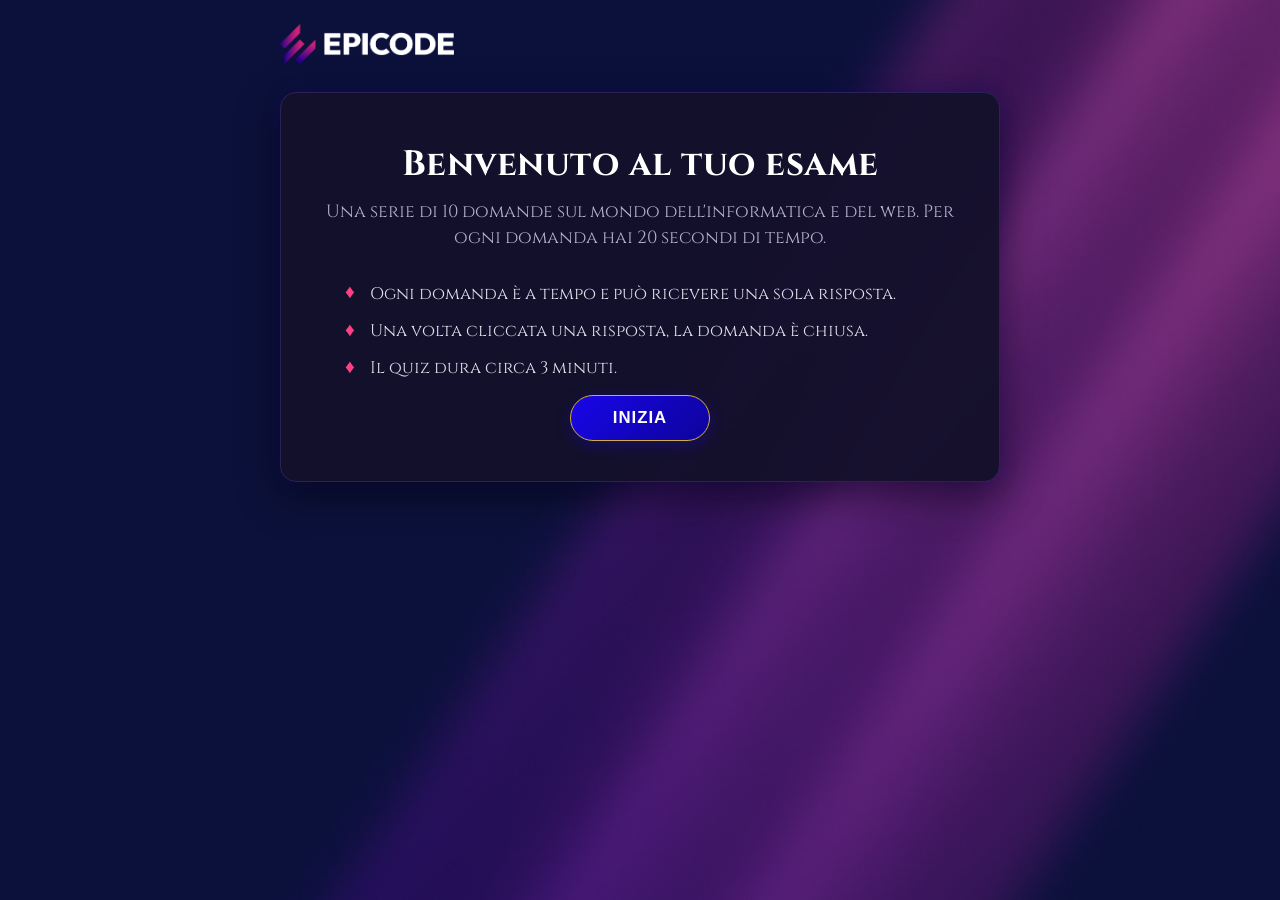
==== index.html @ 1ed4f7a6 "Refactor code structure for improved readability and maintainability" ====
<!DOCTYPE html>
<html lang="it">
  <head>
    <meta charset="UTF-8" />
    <meta name="viewport" content="width=device-width, initial-scale=1.0" />
    <title>Quiz App</title>
    <link rel="icon" href="assets/jerryscotty.jpeg">
    <link rel="stylesheet" href="style.css" />
  </head>
  <body>
    <header class="brand">
      <img src="assets/epicode-logo.png" alt="Epicode" class="brand-logo" />
    </header>
    <main id="app">
      <!-- qui dentro vengono renderizzate le tre schermate dal JavaScript:
           welcome, quiz, results -->

      <h1>BUILD WEEK</h1>

    </main>
    <script src="script.js"></script>
  </body>
</html>
---- style.css ----
@import url('https://fonts.googleapis.com/css2?family=Cinzel:wght@400;600;700;800&display=swap');

* {
    box-sizing: border-box;
    margin: 0;
    padding: 0;
}

body {
    font-family: 'Segoe UI', Tahoma, Geneva, Verdana, sans-serif;

    background: #0b091a url("assets/background.jpeg") center / cover no-repeat fixed;
    color: #0c0c0c;
    min-height: 100vh;
    padding: 24px;
}

/* --- HEADER BRAND --- */
/* --- HEADER BRAND --- */
.brand {
    width: 100%;
    max-width: 720px;
    margin-bottom: 24px;
    margin-left: auto;
    margin-right: auto;
    text-align: left;
}

.brand-logo {
    height: 40px;
    transition: transform 0.3s ease;
}

.brand-logo:hover {
    transform: scale(1.05);
}

/* --- CONTAINER PRINCIPALE APP --- */
#app {
    background: rgba(20, 16, 43, 0.95);
    border: 1.5px solid #2a2254;
    border-radius: 16px;
    max-width: 720px;
    width: 100%;
    margin-left: auto;
    margin-right: auto;
    box-shadow: 0 12px 40px rgba(0, 0, 0, 0.5), 0 0 20px rgba(25, 6, 234, 0.15);
    padding: clamp(18px, 5.5vw, 40px);
}

#headerWelcome {
    font-size: 2.2rem;
    margin-top: 10px;
    font-weight: 700;
    color: #ffffff;
    letter-spacing: 0.5px;
    font-family: 'Cinzel', serif;
    text-align: center;
    line-height: 1.25;
}

#paragraphWelcome {
    margin-top: 12px;
    margin-bottom: 30px;
    color: #b4b0cd;
    font-size: 1.1rem;
    line-height: 1.5;
    font-family: 'Cinzel', serif;
    text-align: center;
}











#listWelcome {
    position: relative;
    padding-left: 24px;
    margin-bottom: 14px;
    font-size: 1.05rem;
    color: #e2e0ed;
    font-family: 'Cinzel', serif;
}

#listWelcome li {
    list-style: none;
    position: relative;
    padding-left: 25px;
    margin-bottom: 12px;
    line-height: 1.5;
}

#listWelcome li::before {
    content: "♦";
    position: absolute;
    top: 50%;
    left: 0;
    transform: translateY(calc(-50% - 2px));
    color: #ff4081;
    font-size: 1.2rem;
}


#listWelcome strong {
    color: #e70909;
}

/* CORREZIONE RISPOSTE SBAGLIATE */
.wrong-answers-container {
  width: 100%;
  margin-top: 20px;
  text-align: left;
}

.wrong-answers-container h3 {
  font-size: 1.1rem;
  color: #f87171;
  margin-bottom: 12px;
  font-weight: 700;
}

.wrong-item {
  background: rgba(185, 28, 28, 0.15);
  border: 1px solid rgba(248, 113, 113, 0.3);
  border-radius: 12px;
  padding: 12px 16px;
  margin-bottom: 10px;
}

.wrong-question {
  font-size: 0.95rem;
  font-weight: 600;
  color: #ffffff;
  margin-bottom: 6px;
}

.wrong-user-choice {
  font-size: 0.85rem;
  color: #f87171;
  margin-bottom: 2px;
}

.wrong-correct-choice {
  font-size: 0.85rem;
  color: #4ade80;
  font-weight: 600;
}






/*BOTTONE*/
#aswercoretto {
    background-color: green;

}

#aswersbagliato {
    background-color: red;
}


#buttonIdWelcome {
    background: linear-gradient(135deg, #1906ea 0%, #0d0399 100%);
    border: 1.5px solid #d4af37;
    border-radius: 30px;
    width: 140px;
    padding: 12px 0;
    margin-top: 10px;
    font-family: inherit;
    font-weight: bold;
    font-size: 1.05rem;
    color: #ffffff;
    text-transform: uppercase;
    letter-spacing: 1px;
    transition: all 0.3s cubic-bezier(0.25, 0.8, 0.25, 1);
    cursor: pointer;
    box-shadow: 0 4px 15px rgba(25, 6, 234, 0.3);
    display: block;
    margin-left: auto;
    margin-right: auto;
}

#buttonIdWelcome:hover {
    background: #ffffff;
    color: #1906ea;
    border-color: #ffffff;
    box-shadow: 0 6px 20px rgba(25, 6, 234, 0.5);
    transform: translateY(-2px);
}

#buttonIdWelcome:active {
    transform: translateY(0);
}






/* --- QUIZ SCREEN (STILE TV GAME SHOW) --- */

.quizTop {
    display: grid;
    grid-template-columns: minmax(0, 1fr);
    justify-items: center;
    text-align: center;
    width: 100%;
    position: relative;
    margin-bottom: 16px;
    background: #151a38;
    border: 1px solid #3b4d82;
    color: #fbbf24;
    font-weight: 700;
    font-size: 1.1rem;
    padding: 6px 24px;
    border-radius: 20px;
    box-shadow: 0 4px 12px rgba(0, 0, 0, 0.3);
    row-gap: 4px;
}

.questionBox {
    width: 100%;
    background: linear-gradient(180deg, #182247 0%, #0d142e 100%);
    border: 2px solid #4f6ca8;
    border-radius: 40px;
    padding: 32px 28px;
    text-align: center;
    margin-bottom: 28px;
    box-shadow: 0 8px 25px rgba(0, 0, 0, 0.4);
}



.quizRound {
    font-size: 1.35rem;
    font-weight: 600;
    line-height: 1.4;
    color: #ffffff;
    font-family: 'Cinzel', serif;
}

.score-box {
    font-size: 1.35rem;
    font-weight: 600;
    line-height: 1.4;
    color: #ffffff;
    font-family: 'Cinzel', serif;
}


.feedback {
    color: #d4af37;
    font-family: 'Cinzel', serif;
    margin-top: 25px;
    min-height: 1.5em;
    font-size: 1.05rem;
    line-height: 1.5;
    text-align: center;
}

/* Domanda testo */
.questionText {
    color: #d4af37;
    font-family: 'Cinzel', serif;
    font-size: clamp(1.08rem, 2.6vw, 1.6rem);
    font-weight: 700;
    line-height: 1.45;
    overflow-wrap: anywhere;
}



/*posizone timer*/
.score {
    position: relative;
    width: 100%;
}



/*disposizione a griglia */
.answersArea {
    display: grid;
    grid-template-columns: repeat(2, minmax(0, 1fr));
    gap: 22px clamp(64px, 10vw, 88px);
    position: relative;
    width: 100%;
}

/* riquadri risposte */
.answer {
    background: linear-gradient(180deg, #172145 0%, #0d1430 100%);
    border: 2px solid #3d5691;
    border-radius: 30px;
    color: #ffffff;
    font-weight: 600;
    display: grid;
    grid-template-columns: 32px minmax(0, 1fr);
    align-items: center;
    gap: 14px;
    cursor: pointer;
    transition: all 0.2s ease;
    width: 100%;
    text-align: left;
    min-width: 0;
    min-height: 72px;
    padding: 12px 16px;
    font-family: 'Segoe UI', sans-serif;
    font-size: 1rem;
}

.answer:hover:not(:disabled) {
    border-color: #fbbf24;
    background: linear-gradient(180deg, #223166 0%, #131e47 100%);
}


/* lettere[A,B,C,D] cerchio giallo*/
.answerLetter {
    width: 32px;
    height: 32px;
    border-radius: 50%;
    background: #fbbf24;
    color: #0b1124;
    font-weight: 800;
    font-size: 0.95rem;
    display: grid;
    place-items: center;
    font-family: 'Cinzel', serif;
}

/*CENTRA LETTERE*/
.option-label {
    min-width: 0;
}



/*CORRETTO*/
.btn-option.correct,
.answer.correct {
    background: linear-gradient(180deg, #15803d 0%, #0f5127 100%) !important;
    border-color: #4ade80 !important;
    color: #ffffff !important;
}

.btn-option.correct .option-prefix,
.answer.correct .answerLetter {
    background: #4ade80;
    color: #062e12;
}

/*SBAGLIATO*/
.btn-option.wrong,
.answer.wrong {
    background: linear-gradient(180deg, #b91c1c 0%, #7f1d1d 100%) !important;
    border-color: #fca5a5 !important;
    color: #ffffff !important;
}

.btn-option.wrong .option-prefix,
.answer.wrong .answerLetter {
    background: #fca5a5;
    color: #450a0a;
}

/* TIMER CENTRALE STILE GAME SHOW */
#timerValue {
    position: absolute;
    top: 50%;
    left: 50%;
    transform: translate(-50%, -50%);
    z-index: 10;
    pointer-events: none;

    width: 54px;
    height: 54px;
    border-radius: 50%;
    background: #0d1430;
    border: 3px solid #38bdf8;
    box-shadow: 0 0 15px rgba(56, 189, 248, 0.4);

    font-size: 1.25rem;
    font-weight: 800;
    color: #ffffff;
    text-align: center;
    line-height: 48px;
}

#timerValue.warning {
    border-color: #ef4444;
    box-shadow: 0 0 15px rgba(239, 68, 68, 0.6);
    animation: pulse-warn 0.8s infinite alternate;
}

@keyframes pulse-warn {
    from {
        transform: translate(-50%, -50%) scale(1);
    }

    to {
        transform: translate(-50%, -50%) scale(1.12);
    }
}

/*RISULTATO*/
/*TITOLO*/
.tileWelcome {
    color: white;
    text-align: center;
    font-family: 'Cinzel', serif;
    margin: 0% 0px 4% 0px;
    font-size: 300%;
}

/* Percentuele */
.score {
    color: #d4af37;
    text-align: center;
    font-family: 'Cinzel', serif;
    font-size: 60px;
    margin: 0px 0px 4% 0px;
    -webkit-text-stroke: 0.1px #ffffff;
}

/* hai completato il quiz*/
.subTitleResults {
    color: #ffffff;
    text-align: center;
    font-family: 'Cinzel', serif;
    font-size: large;
}

/*Bocciato*/
.failed {
    margin: 3%;
    color: #9d0000;
    text-align: center;
    font-family: 'Cinzel', serif;
    font-size: 40px;


}



/*Barra sfondo vuota  */
.corret {
    background-color: #565656;
    border-radius: 30px;

}

/*risposte corrette riempimento barra*/
.corretBar,
.correctBar {
    background-color: #d4af37;
    border-radius: 30px;

}



/*Barra sfondo vuota risposte sbagliate  */
.wrong {
    background-color: #565656;
    border-radius: 30px;

}

/*riempimenro barra risposte sbagliate*/
.incorrectBar {
    background-color: #d4af37;
    border-radius: 30px;

}




#reset {
    background: linear-gradient(135deg, #1906ea 0%, #0d0399 100%);
    border: 1.5px solid #d4af37;
    border-radius: 30px;
    width: 140px;
    padding: 12px 0;
    margin-top: 10px;
    font-family: inherit;
    font-weight: bold;
    font-size: 1.05rem;
    color: #ffffff;
    text-transform: uppercase;
    letter-spacing: 1px;
    transition: all 0.3s cubic-bezier(0.25, 0.8, 0.25, 1);
    cursor: pointer;
    box-shadow: 0 4px 15px rgba(25, 6, 234, 0.3);
    display: block;
    margin-left: auto;
    margin-right: auto;
}

#reset:hover {
    background: #ffffff;
    color: #1906ea;
    border-color: #ffffff;
    box-shadow: 0 6px 20px rgba(25, 6, 234, 0.5);
    transform: translateY(-2px);
}


/* BARRA PROGRESSIVA DEL QUIZ */

.progressTrack {
    width: 100%;
    height: 10px;
    margin-bottom: 26px;
    background-color: #101630;
    border: 1px solid #3b4d82;
    border-radius: 20px;
    overflow: hidden;
}

.progressFill {
    width: 10%;
    height: 100%;
    background-color: #d4af37;
    border-radius: 20px;
    transition: width 0.4s ease;
}


/* TESTO DEL CONTATORE E DEL PUNTEGGIO */

.quizRound,
.score-box {
    max-width: 100%;
}


/* AREA DELLE RISPOSTE */

.answersArea {
    position: relative;
}

.answerText {
    line-height: 1.35;
    overflow-wrap: break-word;
}

.answer:disabled {
    cursor: default;
    opacity: 1;
}


/* TIMER CENTRALE TRA LE QUATTRO RISPOSTE */

.timer {
    position: absolute;
    top: 50%;
    left: 50%;
    width: 54px;
    height: 54px;
    transform: translate(-50%, -50%);
    z-index: 5;
}

.timerCore {
    position: relative;
    width: 100%;
    height: 100%;
}


/* EVIDENZIAZIONE DEI PULSANTI SELEZIONATI CON TASTIERA */

.answer:focus-visible,
#buttonIdWelcome:focus-visible,
#reset:focus-visible {
    outline: 3px solid #d4af37;
}


/* RISULTATO: PROMOSSO */

.promoted {
    margin: 3%;
    color: #4ade80;
    text-align: center;
    font-family: 'Cinzel', serif;
    font-size: 40px;
    font-weight: bold;
}

/* DESCRIZIONE DELLE BARRE DEI RISULTATI */

.description{
  font-family: 'Cinzel', serif;
      font-size: 16px;
    font-weight: bold;
     color: white;
}

/* CONTENITORI DELLE BARRE DEI RISULTATI */

.container {
    position: relative;
    width: 100%;
    height: 44px;
    margin: 15px auto;
    background-color: #565656;
    border: 1px solid #3b4d82;
    border-radius: 30px;
    overflow: hidden;
}


/* RIEMPIMENTO DELLE BARRE DEI RISULTATI */

.correctBar,
.incorrectBar {
    height: 100%;
    background-color: #d4af37;
    transition: width 0.4s ease;
}


/* NUMERI DELLE RISPOSTE CORRETTE E SBAGLIATE */

.container span {
    position: absolute;
    top: 12px;
    right: 15px;
    background-color: transparent;
    color: white;
    font-family: 'Cinzel', serif;
    font-size: 16px;
    font-weight: bold;
}
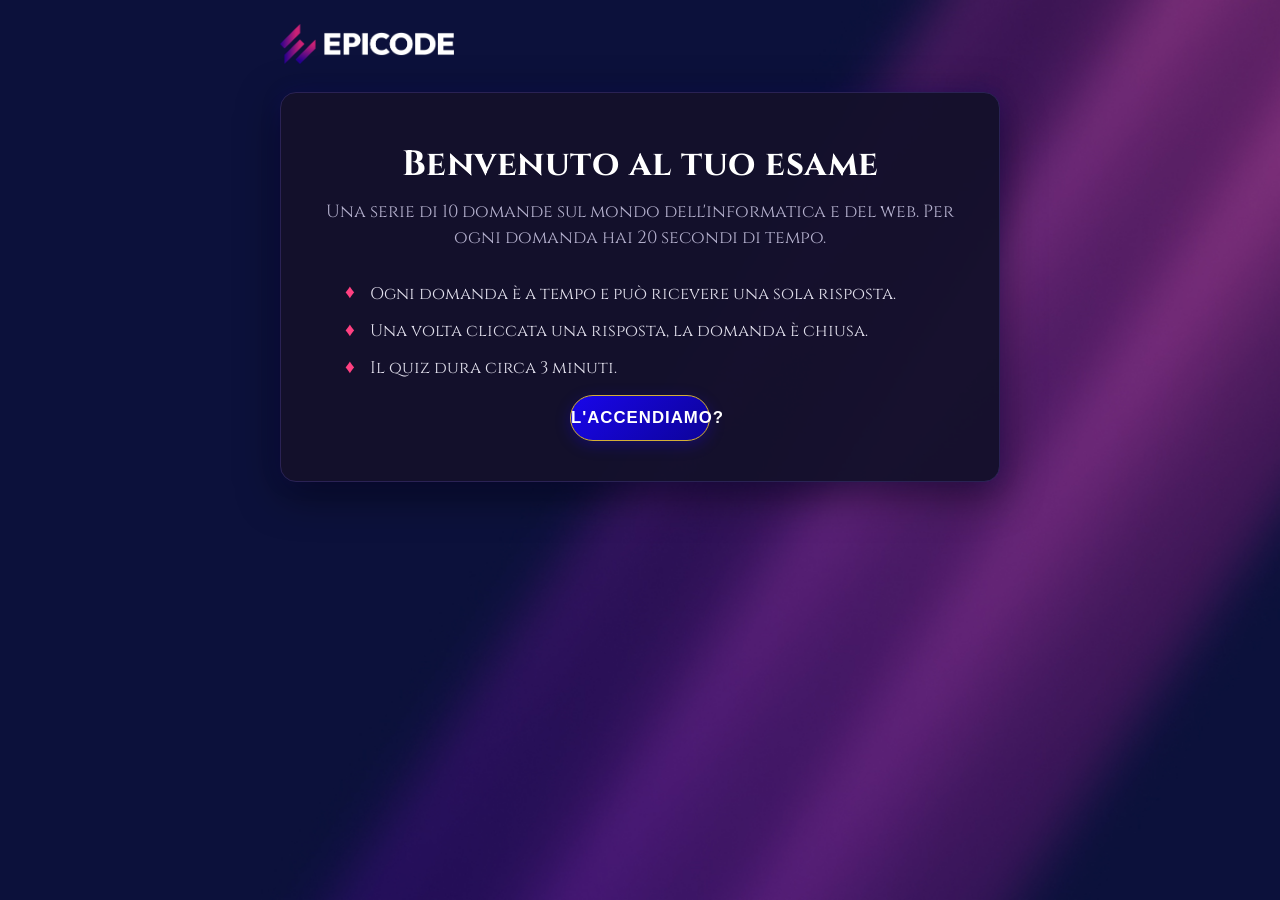
==== commit 2fe70c3e: "Merge branch 'JS_Louis' of https://github.com/Ciabats/Progetto-build-Week-1 into JS_Louis" ====
--- a/index.html
+++ b/index.html
@@ -1,23 +1,24 @@
 <!DOCTYPE html>
 <html lang="it">
-  <head>
-    <meta charset="UTF-8" />
-    <meta name="viewport" content="width=device-width, initial-scale=1.0" />
-    <title>Quiz App</title>
-    <link rel="icon" href="assets/jerryscotty.jpeg">
-    <link rel="stylesheet" href="style.css" />
-  </head>
-  <body>
-    <header class="brand">
-      <img src="assets/epicode-logo.png" alt="Epicode" class="brand-logo" />
-    </header>
-    <main id="app">
-      <!-- qui dentro vengono renderizzate le tre schermate dal JavaScript:
+
+<head>
+  <meta charset="UTF-8" />
+  <meta name="viewport" content="width=device-width, initial-scale=1.0" />
+  <title>Quiz App</title>
+  <link rel="icon" href="assets/images.jpg">
+  <link rel="stylesheet" href="style.css" />
+</head>
+
+<body>
+  <header class="brand">
+    <img src="assets/epicode-logo.png" alt="Epicode" class="brand-logo" />
+  </header>
+  <main id="app">
+    <!-- qui dentro vengono renderizzate le tre schermate dal JavaScript:
            welcome, quiz, results -->
 
-      <h1>BUILD WEEK</h1>
+  </main>
+  <script type="module" src="./script.js"></script>
+</body>
 
-    </main>
-    <script src="script.js"></script>
-  </body>
-</html>
+</html>
--- a/style.css
+++ b/style.css
@@ -1,72 +1,71 @@
 @import url('https://fonts.googleapis.com/css2?family=Cinzel:wght@400;600;700;800&display=swap');
 
 * {
-    box-sizing: border-box;
-    margin: 0;
-    padding: 0;
+  box-sizing: border-box;
+  margin: 0;
+  padding: 0;
 }
 
 body {
-    font-family: 'Segoe UI', Tahoma, Geneva, Verdana, sans-serif;
-
-    background: #0b091a url("assets/background.jpeg") center / cover no-repeat fixed;
-    color: #0c0c0c;
-    min-height: 100vh;
-    padding: 24px;
-}
-
-/* --- HEADER BRAND --- */
-/* --- HEADER BRAND --- */
+  font-family: 'Segoe UI', Tahoma, Geneva, Verdana, sans-serif;
+
+  background: #0b091a url("assets/background.jpeg") center / cover no-repeat fixed;
+  color: #0c0c0c;
+  min-height: 100vh;
+  padding: 24px;
+}
+
+
 .brand {
-    width: 100%;
-    max-width: 720px;
-    margin-bottom: 24px;
-    margin-left: auto;
-    margin-right: auto;
-    text-align: left;
+  width: 100%;
+  max-width: 720px;
+  margin-bottom: 24px;
+  margin-left: auto;
+  margin-right: auto;
+  text-align: left;
 }
 
 .brand-logo {
-    height: 40px;
-    transition: transform 0.3s ease;
+  height: 40px;
+  transition: transform 0.3s ease;
 }
 
 .brand-logo:hover {
-    transform: scale(1.05);
-}
-
-/* --- CONTAINER PRINCIPALE APP --- */
+  transform: scale(1.05);
+}
+
+
 #app {
-    background: rgba(20, 16, 43, 0.95);
-    border: 1.5px solid #2a2254;
-    border-radius: 16px;
-    max-width: 720px;
-    width: 100%;
-    margin-left: auto;
-    margin-right: auto;
-    box-shadow: 0 12px 40px rgba(0, 0, 0, 0.5), 0 0 20px rgba(25, 6, 234, 0.15);
-    padding: clamp(18px, 5.5vw, 40px);
+  background: rgba(20, 16, 43, 0.95);
+  border: 1.5px solid #2a2254;
+  border-radius: 16px;
+  max-width: 720px;
+  width: 100%;
+  margin-left: auto;
+  margin-right: auto;
+  box-shadow: 0 12px 40px rgba(0, 0, 0, 0.5), 0 0 20px rgba(25, 6, 234, 0.15);
+  padding: clamp(18px, 5.5vw, 40px);
 }
 
 #headerWelcome {
-    font-size: 2.2rem;
-    margin-top: 10px;
-    font-weight: 700;
-    color: #ffffff;
-    letter-spacing: 0.5px;
-    font-family: 'Cinzel', serif;
-    text-align: center;
-    line-height: 1.25;
+  font-size: 2.2rem;
+  margin-top: 10px;
+  font-weight: 700;
+  color: #ffffff;
+  letter-spacing: 0.5px;
+  font-family: 'Cinzel', serif;
+  text-align: center;
+  line-height: 1.25;
 }
 
 #paragraphWelcome {
-    margin-top: 12px;
-    margin-bottom: 30px;
-    color: #b4b0cd;
-    font-size: 1.1rem;
-    line-height: 1.5;
-    font-family: 'Cinzel', serif;
-    text-align: center;
+  margin-top: 12px;
+  margin-bottom: 30px;
+  color: #b4b0cd;
+  font-size: 1.1rem;
+  line-height: 1.5;
+  font-family: 'Cinzel', serif;
+  text-align: center;
 }
 
 
@@ -80,38 +79,38 @@
 
 
 #listWelcome {
-    position: relative;
-    padding-left: 24px;
-    margin-bottom: 14px;
-    font-size: 1.05rem;
-    color: #e2e0ed;
-    font-family: 'Cinzel', serif;
+  position: relative;
+  padding-left: 24px;
+  margin-bottom: 14px;
+  font-size: 1.05rem;
+  color: #e2e0ed;
+  font-family: 'Cinzel', serif;
 }
 
 #listWelcome li {
-    list-style: none;
-    position: relative;
-    padding-left: 25px;
-    margin-bottom: 12px;
-    line-height: 1.5;
+  list-style: none;
+  position: relative;
+  padding-left: 25px;
+  margin-bottom: 12px;
+  line-height: 1.5;
 }
 
 #listWelcome li::before {
-    content: "♦";
-    position: absolute;
-    top: 50%;
-    left: 0;
-    transform: translateY(calc(-50% - 2px));
-    color: #ff4081;
-    font-size: 1.2rem;
+  content: "♦";
+  position: absolute;
+  top: 50%;
+  left: 0;
+  transform: translateY(calc(-50% - 2px));
+  color: #ff4081;
+  font-size: 1.2rem;
 }
 
 
 #listWelcome strong {
-    color: #e70909;
-}
-
-/* CORREZIONE RISPOSTE SBAGLIATE */
+  color: #e70909;
+}
+
+
 .wrong-answers-container {
   width: 100%;
   margin-top: 20px;
@@ -157,330 +156,324 @@
 
 
 
-/*BOTTONE*/
+
 #aswercoretto {
-    background-color: green;
+  background-color: green;
 
 }
 
 #aswersbagliato {
-    background-color: red;
+  background-color: red;
 }
 
 
 #buttonIdWelcome {
-    background: linear-gradient(135deg, #1906ea 0%, #0d0399 100%);
-    border: 1.5px solid #d4af37;
-    border-radius: 30px;
-    width: 140px;
-    padding: 12px 0;
-    margin-top: 10px;
-    font-family: inherit;
-    font-weight: bold;
-    font-size: 1.05rem;
-    color: #ffffff;
-    text-transform: uppercase;
-    letter-spacing: 1px;
-    transition: all 0.3s cubic-bezier(0.25, 0.8, 0.25, 1);
-    cursor: pointer;
-    box-shadow: 0 4px 15px rgba(25, 6, 234, 0.3);
-    display: block;
-    margin-left: auto;
-    margin-right: auto;
+  background: linear-gradient(135deg, #1906ea 0%, #0d0399 100%);
+  border: 1.5px solid #d4af37;
+  border-radius: 30px;
+  width: 140px;
+  padding: 12px 0;
+  margin-top: 10px;
+  font-family: inherit;
+  font-weight: bold;
+  font-size: 1.05rem;
+  color: #ffffff;
+  text-transform: uppercase;
+  letter-spacing: 1px;
+  transition: all 0.3s cubic-bezier(0.25, 0.8, 0.25, 1);
+  cursor: pointer;
+  box-shadow: 0 4px 15px rgba(25, 6, 234, 0.3);
+  display: block;
+  margin-left: auto;
+  margin-right: auto;
 }
 
 #buttonIdWelcome:hover {
-    background: #ffffff;
-    color: #1906ea;
-    border-color: #ffffff;
-    box-shadow: 0 6px 20px rgba(25, 6, 234, 0.5);
-    transform: translateY(-2px);
+  background: #ffffff;
+  color: #1906ea;
+  border-color: #ffffff;
+  box-shadow: 0 6px 20px rgba(25, 6, 234, 0.5);
+  transform: translateY(-2px);
 }
 
 #buttonIdWelcome:active {
-    transform: translateY(0);
-}
-
-
-
-
-
-
-/* --- QUIZ SCREEN (STILE TV GAME SHOW) --- */
+  transform: translateY(0);
+}
+
+
+
+
+
+
 
 .quizTop {
-    display: grid;
-    grid-template-columns: minmax(0, 1fr);
-    justify-items: center;
-    text-align: center;
-    width: 100%;
-    position: relative;
-    margin-bottom: 16px;
-    background: #151a38;
-    border: 1px solid #3b4d82;
-    color: #fbbf24;
-    font-weight: 700;
-    font-size: 1.1rem;
-    padding: 6px 24px;
-    border-radius: 20px;
-    box-shadow: 0 4px 12px rgba(0, 0, 0, 0.3);
-    row-gap: 4px;
+  display: grid;
+  grid-template-columns: minmax(0, 1fr);
+  justify-items: center;
+  text-align: center;
+  width: 100%;
+  position: relative;
+  margin-bottom: 16px;
+  background: #151a38;
+  border: 1px solid #3b4d82;
+  color: #fbbf24;
+  font-weight: 700;
+  font-size: 1.1rem;
+  padding: 6px 24px;
+  border-radius: 20px;
+  box-shadow: 0 4px 12px rgba(0, 0, 0, 0.3);
+  row-gap: 4px;
 }
 
 .questionBox {
-    width: 100%;
-    background: linear-gradient(180deg, #182247 0%, #0d142e 100%);
-    border: 2px solid #4f6ca8;
-    border-radius: 40px;
-    padding: 32px 28px;
-    text-align: center;
-    margin-bottom: 28px;
-    box-shadow: 0 8px 25px rgba(0, 0, 0, 0.4);
+  width: 100%;
+  background: linear-gradient(180deg, #182247 0%, #0d142e 100%);
+  border: 2px solid #4f6ca8;
+  border-radius: 40px;
+  padding: 32px 28px;
+  text-align: center;
+  margin-bottom: 28px;
+  box-shadow: 0 8px 25px rgba(0, 0, 0, 0.4);
 }
 
 
 
 .quizRound {
-    font-size: 1.35rem;
-    font-weight: 600;
-    line-height: 1.4;
-    color: #ffffff;
-    font-family: 'Cinzel', serif;
+  font-size: 1.35rem;
+  font-weight: 600;
+  line-height: 1.4;
+  color: #ffffff;
+  font-family: 'Cinzel', serif;
 }
 
 .score-box {
-    font-size: 1.35rem;
-    font-weight: 600;
-    line-height: 1.4;
-    color: #ffffff;
-    font-family: 'Cinzel', serif;
+  font-size: 1.35rem;
+  font-weight: 600;
+  line-height: 1.4;
+  color: #ffffff;
+  font-family: 'Cinzel', serif;
 }
 
 
 .feedback {
-    color: #d4af37;
-    font-family: 'Cinzel', serif;
-    margin-top: 25px;
-    min-height: 1.5em;
-    font-size: 1.05rem;
-    line-height: 1.5;
-    text-align: center;
-}
-
-/* Domanda testo */
+  color: #d4af37;
+
+  font-family: 'Cinzel', serif;
+  margin-top: 25px;
+  min-height: 1.5em;
+  font-size: 1.05rem;
+  line-height: 1.5;
+  text-align: center;
+}
+
+
 .questionText {
-    color: #d4af37;
-    font-family: 'Cinzel', serif;
-    font-size: clamp(1.08rem, 2.6vw, 1.6rem);
-    font-weight: 700;
-    line-height: 1.45;
-    overflow-wrap: anywhere;
-}
-
-
-
-/*posizone timer*/
+  color: #d4af37;
+  font-family: 'Cinzel', serif;
+  font-size: clamp(1.08rem, 2.6vw, 1.6rem);
+  font-weight: 700;
+  line-height: 1.45;
+  overflow-wrap: anywhere;
+}
+
+
+
+
 .score {
-    position: relative;
-    width: 100%;
-}
-
-
-
-/*disposizione a griglia */
+  position: relative;
+  width: 100%;
+}
+
+
+
 .answersArea {
-    display: grid;
-    grid-template-columns: repeat(2, minmax(0, 1fr));
-    gap: 22px clamp(64px, 10vw, 88px);
-    position: relative;
-    width: 100%;
-}
-
-/* riquadri risposte */
+  display: grid;
+  grid-template-columns: repeat(2, minmax(0, 1fr));
+  gap: 22px clamp(64px, 10vw, 88px);
+  position: relative;
+  width: 100%;
+}
+
 .answer {
-    background: linear-gradient(180deg, #172145 0%, #0d1430 100%);
-    border: 2px solid #3d5691;
-    border-radius: 30px;
-    color: #ffffff;
-    font-weight: 600;
-    display: grid;
-    grid-template-columns: 32px minmax(0, 1fr);
-    align-items: center;
-    gap: 14px;
-    cursor: pointer;
-    transition: all 0.2s ease;
-    width: 100%;
-    text-align: left;
-    min-width: 0;
-    min-height: 72px;
-    padding: 12px 16px;
-    font-family: 'Segoe UI', sans-serif;
-    font-size: 1rem;
+  background: linear-gradient(180deg, #172145 0%, #0d1430 100%);
+  border: 2px solid #3d5691;
+  border-radius: 30px;
+  color: #ffffff;
+  font-weight: 600;
+  display: grid;
+  grid-template-columns: 32px minmax(0, 1fr);
+  align-items: center;
+  gap: 14px;
+  cursor: pointer;
+  transition: all 0.2s ease;
+  width: 100%;
+  text-align: left;
+  min-width: 0;
+  min-height: 72px;
+  padding: 12px 16px;
+  font-family: 'Segoe UI', sans-serif;
+  font-size: 1rem;
 }
 
 .answer:hover:not(:disabled) {
-    border-color: #fbbf24;
-    background: linear-gradient(180deg, #223166 0%, #131e47 100%);
-}
-
-
-/* lettere[A,B,C,D] cerchio giallo*/
+  border-color: #fbbf24;
+  background: linear-gradient(180deg, #223166 0%, #131e47 100%);
+}
+
+
 .answerLetter {
-    width: 32px;
-    height: 32px;
-    border-radius: 50%;
-    background: #fbbf24;
-    color: #0b1124;
-    font-weight: 800;
-    font-size: 0.95rem;
-    display: grid;
-    place-items: center;
-    font-family: 'Cinzel', serif;
-}
-
-/*CENTRA LETTERE*/
+  width: 32px;
+  height: 32px;
+  border-radius: 50%;
+  background: #fbbf24;
+  color: #0b1124;
+  font-weight: 800;
+  font-size: 0.95rem;
+  display: grid;
+  place-items: center;
+  font-family: 'Cinzel', serif;
+}
+
+
 .option-label {
-    min-width: 0;
-}
-
-
-
-/*CORRETTO*/
+  min-width: 0;
+}
+
+
+
+
 .btn-option.correct,
 .answer.correct {
-    background: linear-gradient(180deg, #15803d 0%, #0f5127 100%) !important;
-    border-color: #4ade80 !important;
-    color: #ffffff !important;
+  background: linear-gradient(180deg, #15803d 0%, #0f5127 100%) !important;
+  border-color: #4ade80 !important;
+  color: #ffffff !important;
 }
 
 .btn-option.correct .option-prefix,
 .answer.correct .answerLetter {
-    background: #4ade80;
-    color: #062e12;
-}
-
-/*SBAGLIATO*/
+  background: #4ade80;
+  color: #062e12;
+}
+
+
 .btn-option.wrong,
 .answer.wrong {
-    background: linear-gradient(180deg, #b91c1c 0%, #7f1d1d 100%) !important;
-    border-color: #fca5a5 !important;
-    color: #ffffff !important;
+  background: linear-gradient(180deg, #b91c1c 0%, #7f1d1d 100%) !important;
+  border-color: #fca5a5 !important;
+  color: #ffffff !important;
 }
 
 .btn-option.wrong .option-prefix,
 .answer.wrong .answerLetter {
-    background: #fca5a5;
-    color: #450a0a;
-}
-
-/* TIMER CENTRALE STILE GAME SHOW */
+  background: #fca5a5;
+  color: #450a0a;
+}
+
+
 #timerValue {
-    position: absolute;
-    top: 50%;
-    left: 50%;
-    transform: translate(-50%, -50%);
-    z-index: 10;
-    pointer-events: none;
-
-    width: 54px;
-    height: 54px;
-    border-radius: 50%;
-    background: #0d1430;
-    border: 3px solid #38bdf8;
-    box-shadow: 0 0 15px rgba(56, 189, 248, 0.4);
-
-    font-size: 1.25rem;
-    font-weight: 800;
-    color: #ffffff;
-    text-align: center;
-    line-height: 48px;
+  position: absolute;
+  top: 50%;
+  left: 50%;
+  transform: translate(-50%, -50%);
+  z-index: 10;
+  pointer-events: none;
+
+  width: 54px;
+  height: 54px;
+  border-radius: 50%;
+  background: #0d1430;
+  border: 3px solid #38bdf8;
+  box-shadow: 0 0 15px rgba(56, 189, 248, 0.4);
+
+  font-size: 1.25rem;
+  font-weight: 800;
+  color: #ffffff;
+  text-align: center;
+  line-height: 48px;
 }
 
 #timerValue.warning {
-    border-color: #ef4444;
-    box-shadow: 0 0 15px rgba(239, 68, 68, 0.6);
-    animation: pulse-warn 0.8s infinite alternate;
+  border-color: #ef4444;
+  box-shadow: 0 0 15px rgba(239, 68, 68, 0.6);
+  animation: pulse-warn 0.8s infinite alternate;
 }
 
 @keyframes pulse-warn {
-    from {
-        transform: translate(-50%, -50%) scale(1);
-    }
-
-    to {
-        transform: translate(-50%, -50%) scale(1.12);
-    }
-}
-
-/*RISULTATO*/
-/*TITOLO*/
+  from {
+    transform: translate(-50%, -50%) scale(1);
+  }
+
+  to {
+    transform: translate(-50%, -50%) scale(1.12);
+  }
+}
+
+
 .tileWelcome {
-    color: white;
-    text-align: center;
-    font-family: 'Cinzel', serif;
-    margin: 0% 0px 4% 0px;
-    font-size: 300%;
-}
-
-/* Percentuele */
+  color: white;
+  text-align: center;
+  font-family: 'Cinzel', serif;
+  margin: 0% 0px 4% 0px;
+  font-size: 300%;
+}
+
+
 .score {
-    color: #d4af37;
-    text-align: center;
-    font-family: 'Cinzel', serif;
-    font-size: 60px;
-    margin: 0px 0px 4% 0px;
-    -webkit-text-stroke: 0.1px #ffffff;
-}
-
-/* hai completato il quiz*/
+  color: #d4af37;
+  text-align: center;
+  font-family: 'Cinzel', serif;
+  font-size: 60px;
+  margin: 0px 0px 4% 0px;
+  -webkit-text-stroke: 0.1px #ffffff;
+}
+
 .subTitleResults {
-    color: #ffffff;
-    text-align: center;
-    font-family: 'Cinzel', serif;
-    font-size: large;
-}
-
-/*Bocciato*/
+  color: #ffffff;
+  text-align: center;
+  font-family: 'Cinzel', serif;
+  font-size: large;
+}
+
+
 .failed {
-    margin: 3%;
-    color: #9d0000;
-    text-align: center;
-    font-family: 'Cinzel', serif;
-    font-size: 40px;
-
-
-}
-
-
-
-/*Barra sfondo vuota  */
+  margin: 3%;
+  color: #9d0000;
+  text-align: center;
+  font-family: 'Cinzel', serif;
+  font-size: 40px;
+
+
+}
+
+
+
+
 .corret {
-    background-color: #565656;
-    border-radius: 30px;
-
-}
-
-/*risposte corrette riempimento barra*/
+  background-color: #565656;
+  border-radius: 30px;
+
+}
+
+
 .corretBar,
 .correctBar {
-    background-color: #d4af37;
-    border-radius: 30px;
-
-}
-
-
-
-/*Barra sfondo vuota risposte sbagliate  */
+  background-color: #d4af37;
+  border-radius: 30px;
+
+}
+
+
+
 .wrong {
-    background-color: #565656;
-    border-radius: 30px;
-
-}
-
-/*riempimenro barra risposte sbagliate*/
+  background-color: #565656;
+  border-radius: 30px;
+
+}
+
+
 .incorrectBar {
-    background-color: #d4af37;
-    border-radius: 30px;
+  background-color: #d4af37;
+  border-radius: 30px;
 
 }
 
@@ -488,162 +481,152 @@
 
 
 #reset {
-    background: linear-gradient(135deg, #1906ea 0%, #0d0399 100%);
-    border: 1.5px solid #d4af37;
-    border-radius: 30px;
-    width: 140px;
-    padding: 12px 0;
-    margin-top: 10px;
-    font-family: inherit;
-    font-weight: bold;
-    font-size: 1.05rem;
-    color: #ffffff;
-    text-transform: uppercase;
-    letter-spacing: 1px;
-    transition: all 0.3s cubic-bezier(0.25, 0.8, 0.25, 1);
-    cursor: pointer;
-    box-shadow: 0 4px 15px rgba(25, 6, 234, 0.3);
-    display: block;
-    margin-left: auto;
-    margin-right: auto;
+  background: linear-gradient(135deg, #1906ea 0%, #0d0399 100%);
+  border: 1.5px solid #d4af37;
+  border-radius: 30px;
+  width: 140px;
+  padding: 12px 0;
+  margin-top: 10px;
+  font-family: inherit;
+  font-weight: bold;
+  font-size: 1.05rem;
+  color: #ffffff;
+  text-transform: uppercase;
+  letter-spacing: 1px;
+  transition: all 0.3s cubic-bezier(0.25, 0.8, 0.25, 1);
+  cursor: pointer;
+  box-shadow: 0 4px 15px rgba(25, 6, 234, 0.3);
+  display: block;
+  margin-left: auto;
+  margin-right: auto;
 }
 
 #reset:hover {
-    background: #ffffff;
-    color: #1906ea;
-    border-color: #ffffff;
-    box-shadow: 0 6px 20px rgba(25, 6, 234, 0.5);
-    transform: translateY(-2px);
-}
-
-
-/* BARRA PROGRESSIVA DEL QUIZ */
+  background: #ffffff;
+  color: #1906ea;
+  border-color: #ffffff;
+  box-shadow: 0 6px 20px rgba(25, 6, 234, 0.5);
+  transform: translateY(-2px);
+}
+
+
 
 .progressTrack {
-    width: 100%;
-    height: 10px;
-    margin-bottom: 26px;
-    background-color: #101630;
-    border: 1px solid #3b4d82;
-    border-radius: 20px;
-    overflow: hidden;
+  width: 100%;
+  height: 10px;
+  margin-bottom: 26px;
+  background-color: #101630;
+  border: 1px solid #3b4d82;
+  border-radius: 20px;
+  overflow: hidden;
 }
 
 .progressFill {
-    width: 10%;
-    height: 100%;
-    background-color: #d4af37;
-    border-radius: 20px;
-    transition: width 0.4s ease;
-}
-
-
-/* TESTO DEL CONTATORE E DEL PUNTEGGIO */
+  width: 10%;
+  height: 100%;
+  background-color: #d4af37;
+  border-radius: 20px;
+  transition: width 0.4s ease;
+}
+
+
 
 .quizRound,
 .score-box {
-    max-width: 100%;
-}
-
-
-/* AREA DELLE RISPOSTE */
+  max-width: 100%;
+}
+
+
+
 
 .answersArea {
-    position: relative;
+  position: relative;
 }
 
 .answerText {
-    line-height: 1.35;
-    overflow-wrap: break-word;
+  line-height: 1.35;
+  overflow-wrap: break-word;
 }
 
 .answer:disabled {
-    cursor: default;
-    opacity: 1;
-}
-
-
-/* TIMER CENTRALE TRA LE QUATTRO RISPOSTE */
+  cursor: default;
+  opacity: 1;
+}
+
+
+
 
 .timer {
-    position: absolute;
-    top: 50%;
-    left: 50%;
-    width: 54px;
-    height: 54px;
-    transform: translate(-50%, -50%);
-    z-index: 5;
+  position: absolute;
+  top: 50%;
+  left: 50%;
+  width: 54px;
+  height: 54px;
+  transform: translate(-50%, -50%);
+  z-index: 5;
 }
 
 .timerCore {
-    position: relative;
-    width: 100%;
-    height: 100%;
-}
-
-
-/* EVIDENZIAZIONE DEI PULSANTI SELEZIONATI CON TASTIERA */
+  position: relative;
+  width: 100%;
+  height: 100%;
+}
+
+
+
 
 .answer:focus-visible,
 #buttonIdWelcome:focus-visible,
 #reset:focus-visible {
-    outline: 3px solid #d4af37;
-}
-
-
-/* RISULTATO: PROMOSSO */
+  outline: 3px solid #d4af37;
+}
+
+
+
 
 .promoted {
-    margin: 3%;
-    color: #4ade80;
-    text-align: center;
-    font-family: 'Cinzel', serif;
-    font-size: 40px;
-    font-weight: bold;
-}
-
-/* DESCRIZIONE DELLE BARRE DEI RISULTATI */
-
-.description{
-  font-family: 'Cinzel', serif;
-      font-size: 16px;
-    font-weight: bold;
-     color: white;
-}
-
-/* CONTENITORI DELLE BARRE DEI RISULTATI */
+  margin: 3%;
+  color: #4ade80;
+  text-align: center;
+  font-family: 'Cinzel', serif;
+  font-size: 40px;
+  font-weight: bold;
+}
+
+
+
 
 .container {
-    position: relative;
-    width: 100%;
-    height: 44px;
-    margin: 15px auto;
-    background-color: #565656;
-    border: 1px solid #3b4d82;
-    border-radius: 30px;
-    overflow: hidden;
-}
-
-
-/* RIEMPIMENTO DELLE BARRE DEI RISULTATI */
+  position: relative;
+  width: 100%;
+  height: 44px;
+  margin: 15px auto;
+  background-color: #565656;
+  border: 1px solid #3b4d82;
+  border-radius: 30px;
+  overflow: hidden;
+}
+
+
+
 
 .correctBar,
 .incorrectBar {
-    height: 100%;
-    background-color: #d4af37;
-    transition: width 0.4s ease;
-}
-
-
-/* NUMERI DELLE RISPOSTE CORRETTE E SBAGLIATE */
+  height: 100%;
+  background-color: #d4af37;
+  transition: width 0.4s ease;
+}
+
+
+
 
 .container span {
-    position: absolute;
-    top: 12px;
-    right: 15px;
-    background-color: transparent;
-    color: white;
-    font-family: 'Cinzel', serif;
-    font-size: 16px;
-    font-weight: bold;
+  position: absolute;
+  top: 12px;
+  right: 15px;
+  background-color: transparent;
+  color: white;
+  font-family: 'Cinzel', serif;
+  font-size: 16px;
+  font-weight: bold;
 }
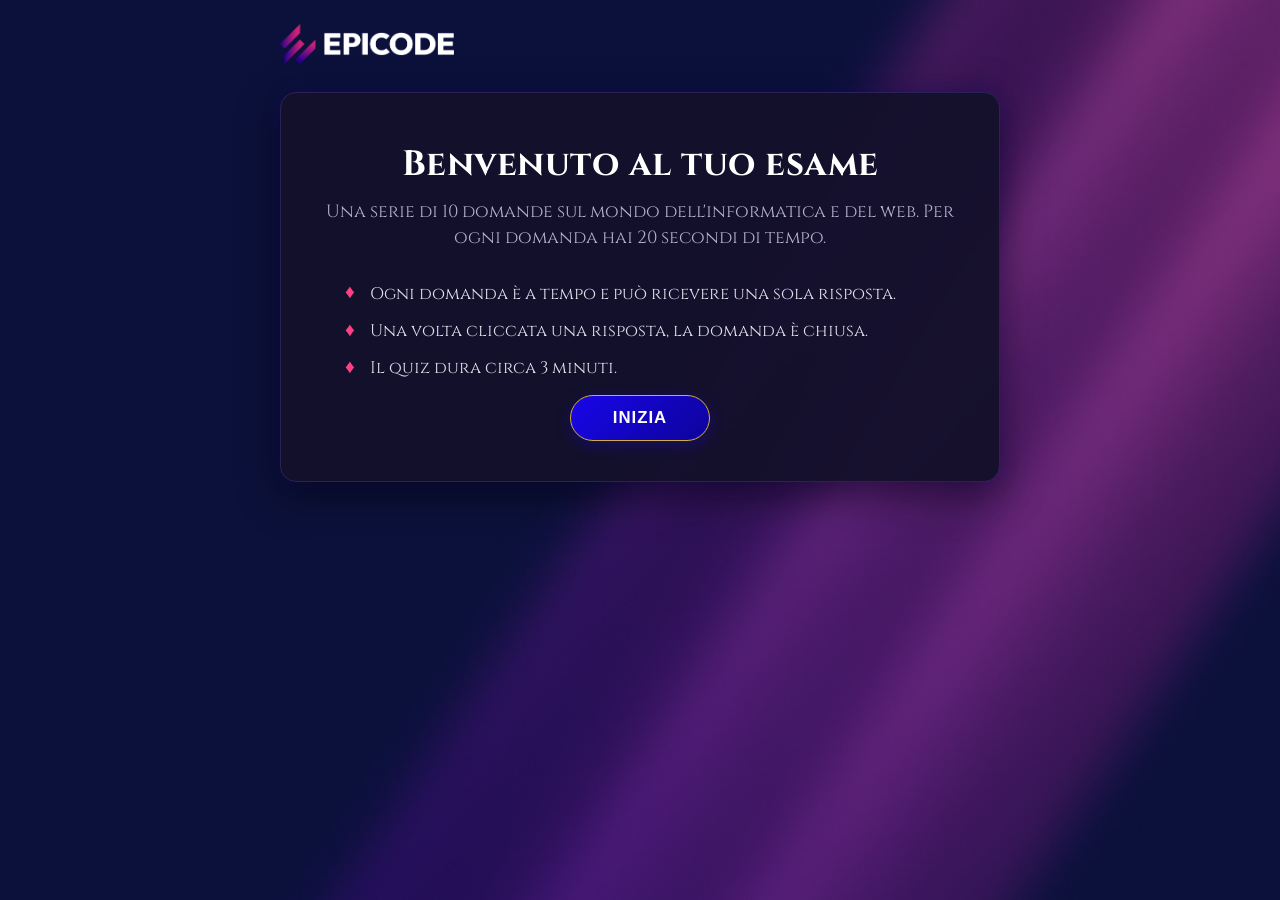
==== commit 1e79bb44: "aggiunta file di js per le funzioni" ====
--- a/index.html
+++ b/index.html
@@ -1,24 +1,20 @@
 <!DOCTYPE html>
 <html lang="it">
+  <head>
+    <meta charset="UTF-8" />
+    <meta name="viewport" content="width=device-width, initial-scale=1.0" />
+    <title>Quiz App</title>
+    <link rel="icon" href="assets/jerryscotty.jpeg">
+    <link rel="stylesheet" href="style.css" />
+  </head>
+  <body>
+    <header class="brand">
+      <img src="assets/epicode-logo.png" alt="Epicode" class="brand-logo" />
+    </header>
+    <main id="app">
+    
 
-<head>
-  <meta charset="UTF-8" />
-  <meta name="viewport" content="width=device-width, initial-scale=1.0" />
-  <title>Quiz App</title>
-  <link rel="icon" href="assets/images.jpg">
-  <link rel="stylesheet" href="style.css" />
-</head>
-
-<body>
-  <header class="brand">
-    <img src="assets/epicode-logo.png" alt="Epicode" class="brand-logo" />
-  </header>
-  <main id="app">
-    <!-- qui dentro vengono renderizzate le tre schermate dal JavaScript:
-           welcome, quiz, results -->
-
-  </main>
-  <script type="module" src="./script.js"></script>
-</body>
-
+    </main>
+    <script src="script.js"></script>
+  </body>
 </html>
--- a/style.css
+++ b/style.css
@@ -1,71 +1,71 @@
 @import url('https://fonts.googleapis.com/css2?family=Cinzel:wght@400;600;700;800&display=swap');
 
 * {
-  box-sizing: border-box;
-  margin: 0;
-  padding: 0;
+    box-sizing: border-box;
+    margin: 0;
+    padding: 0;
 }
 
 body {
-  font-family: 'Segoe UI', Tahoma, Geneva, Verdana, sans-serif;
-
-  background: #0b091a url("assets/background.jpeg") center / cover no-repeat fixed;
-  color: #0c0c0c;
-  min-height: 100vh;
-  padding: 24px;
+    font-family: 'Segoe UI', Tahoma, Geneva, Verdana, sans-serif;
+
+    background: #0b091a url("assets/background.jpeg") center / cover no-repeat fixed;
+    color: #0c0c0c;
+    min-height: 100vh;
+    padding: 24px;
 }
 
 
 .brand {
-  width: 100%;
-  max-width: 720px;
-  margin-bottom: 24px;
-  margin-left: auto;
-  margin-right: auto;
-  text-align: left;
+    width: 100%;
+    max-width: 720px;
+    margin-bottom: 24px;
+    margin-left: auto;
+    margin-right: auto;
+    text-align: left;
 }
 
 .brand-logo {
-  height: 40px;
-  transition: transform 0.3s ease;
+    height: 40px;
+    transition: transform 0.3s ease;
 }
 
 .brand-logo:hover {
-  transform: scale(1.05);
+    transform: scale(1.05);
 }
 
 
 #app {
-  background: rgba(20, 16, 43, 0.95);
-  border: 1.5px solid #2a2254;
-  border-radius: 16px;
-  max-width: 720px;
-  width: 100%;
-  margin-left: auto;
-  margin-right: auto;
-  box-shadow: 0 12px 40px rgba(0, 0, 0, 0.5), 0 0 20px rgba(25, 6, 234, 0.15);
-  padding: clamp(18px, 5.5vw, 40px);
+    background: rgba(20, 16, 43, 0.95);
+    border: 1.5px solid #2a2254;
+    border-radius: 16px;
+    max-width: 720px;
+    width: 100%;
+    margin-left: auto;
+    margin-right: auto;
+    box-shadow: 0 12px 40px rgba(0, 0, 0, 0.5), 0 0 20px rgba(25, 6, 234, 0.15);
+    padding: clamp(18px, 5.5vw, 40px);
 }
 
 #headerWelcome {
-  font-size: 2.2rem;
-  margin-top: 10px;
-  font-weight: 700;
-  color: #ffffff;
-  letter-spacing: 0.5px;
-  font-family: 'Cinzel', serif;
-  text-align: center;
-  line-height: 1.25;
+    font-size: 2.2rem;
+    margin-top: 10px;
+    font-weight: 700;
+    color: #ffffff;
+    letter-spacing: 0.5px;
+    font-family: 'Cinzel', serif;
+    text-align: center;
+    line-height: 1.25;
 }
 
 #paragraphWelcome {
-  margin-top: 12px;
-  margin-bottom: 30px;
-  color: #b4b0cd;
-  font-size: 1.1rem;
-  line-height: 1.5;
-  font-family: 'Cinzel', serif;
-  text-align: center;
+    margin-top: 12px;
+    margin-bottom: 30px;
+    color: #b4b0cd;
+    font-size: 1.1rem;
+    line-height: 1.5;
+    font-family: 'Cinzel', serif;
+    text-align: center;
 }
 
 
@@ -79,35 +79,35 @@
 
 
 #listWelcome {
-  position: relative;
-  padding-left: 24px;
-  margin-bottom: 14px;
-  font-size: 1.05rem;
-  color: #e2e0ed;
-  font-family: 'Cinzel', serif;
+    position: relative;
+    padding-left: 24px;
+    margin-bottom: 14px;
+    font-size: 1.05rem;
+    color: #e2e0ed;
+    font-family: 'Cinzel', serif;
 }
 
 #listWelcome li {
-  list-style: none;
-  position: relative;
-  padding-left: 25px;
-  margin-bottom: 12px;
-  line-height: 1.5;
+    list-style: none;
+    position: relative;
+    padding-left: 25px;
+    margin-bottom: 12px;
+    line-height: 1.5;
 }
 
 #listWelcome li::before {
-  content: "♦";
-  position: absolute;
-  top: 50%;
-  left: 0;
-  transform: translateY(calc(-50% - 2px));
-  color: #ff4081;
-  font-size: 1.2rem;
+    content: "♦";
+    position: absolute;
+    top: 50%;
+    left: 0;
+    transform: translateY(calc(-50% - 2px));
+    color: #ff4081;
+    font-size: 1.2rem;
 }
 
 
 #listWelcome strong {
-  color: #e70909;
+    color: #e70909;
 }
 
 
@@ -158,46 +158,46 @@
 
 
 #aswercoretto {
-  background-color: green;
+    background-color: green;
 
 }
 
 #aswersbagliato {
-  background-color: red;
+    background-color: red;
 }
 
 
 #buttonIdWelcome {
-  background: linear-gradient(135deg, #1906ea 0%, #0d0399 100%);
-  border: 1.5px solid #d4af37;
-  border-radius: 30px;
-  width: 140px;
-  padding: 12px 0;
-  margin-top: 10px;
-  font-family: inherit;
-  font-weight: bold;
-  font-size: 1.05rem;
-  color: #ffffff;
-  text-transform: uppercase;
-  letter-spacing: 1px;
-  transition: all 0.3s cubic-bezier(0.25, 0.8, 0.25, 1);
-  cursor: pointer;
-  box-shadow: 0 4px 15px rgba(25, 6, 234, 0.3);
-  display: block;
-  margin-left: auto;
-  margin-right: auto;
+    background: linear-gradient(135deg, #1906ea 0%, #0d0399 100%);
+    border: 1.5px solid #d4af37;
+    border-radius: 30px;
+    width: 140px;
+    padding: 12px 0;
+    margin-top: 10px;
+    font-family: inherit;
+    font-weight: bold;
+    font-size: 1.05rem;
+    color: #ffffff;
+    text-transform: uppercase;
+    letter-spacing: 1px;
+    transition: all 0.3s cubic-bezier(0.25, 0.8, 0.25, 1);
+    cursor: pointer;
+    box-shadow: 0 4px 15px rgba(25, 6, 234, 0.3);
+    display: block;
+    margin-left: auto;
+    margin-right: auto;
 }
 
 #buttonIdWelcome:hover {
-  background: #ffffff;
-  color: #1906ea;
-  border-color: #ffffff;
-  box-shadow: 0 6px 20px rgba(25, 6, 234, 0.5);
-  transform: translateY(-2px);
+    background: #ffffff;
+    color: #1906ea;
+    border-color: #ffffff;
+    box-shadow: 0 6px 20px rgba(25, 6, 234, 0.5);
+    transform: translateY(-2px);
 }
 
 #buttonIdWelcome:active {
-  transform: translateY(0);
+    transform: translateY(0);
 }
 
 
@@ -207,136 +207,136 @@
 
 
 .quizTop {
-  display: grid;
-  grid-template-columns: minmax(0, 1fr);
-  justify-items: center;
-  text-align: center;
-  width: 100%;
-  position: relative;
-  margin-bottom: 16px;
-  background: #151a38;
-  border: 1px solid #3b4d82;
-  color: #fbbf24;
-  font-weight: 700;
-  font-size: 1.1rem;
-  padding: 6px 24px;
-  border-radius: 20px;
-  box-shadow: 0 4px 12px rgba(0, 0, 0, 0.3);
-  row-gap: 4px;
+    display: grid;
+    grid-template-columns: minmax(0, 1fr);
+    justify-items: center;
+    text-align: center;
+    width: 100%;
+    position: relative;
+    margin-bottom: 16px;
+    background: #151a38;
+    border: 1px solid #3b4d82;
+    color: #fbbf24;
+    font-weight: 700;
+    font-size: 1.1rem;
+    padding: 6px 24px;
+    border-radius: 20px;
+    box-shadow: 0 4px 12px rgba(0, 0, 0, 0.3);
+    row-gap: 4px;
 }
 
 .questionBox {
-  width: 100%;
-  background: linear-gradient(180deg, #182247 0%, #0d142e 100%);
-  border: 2px solid #4f6ca8;
-  border-radius: 40px;
-  padding: 32px 28px;
-  text-align: center;
-  margin-bottom: 28px;
-  box-shadow: 0 8px 25px rgba(0, 0, 0, 0.4);
+    width: 100%;
+    background: linear-gradient(180deg, #182247 0%, #0d142e 100%);
+    border: 2px solid #4f6ca8;
+    border-radius: 40px;
+    padding: 32px 28px;
+    text-align: center;
+    margin-bottom: 28px;
+    box-shadow: 0 8px 25px rgba(0, 0, 0, 0.4);
 }
 
 
 
 .quizRound {
-  font-size: 1.35rem;
-  font-weight: 600;
-  line-height: 1.4;
-  color: #ffffff;
-  font-family: 'Cinzel', serif;
+    font-size: 1.35rem;
+    font-weight: 600;
+    line-height: 1.4;
+    color: #ffffff;
+    font-family: 'Cinzel', serif;
 }
 
 .score-box {
-  font-size: 1.35rem;
-  font-weight: 600;
-  line-height: 1.4;
-  color: #ffffff;
-  font-family: 'Cinzel', serif;
+    font-size: 1.35rem;
+    font-weight: 600;
+    line-height: 1.4;
+    color: #ffffff;
+    font-family: 'Cinzel', serif;
 }
 
 
 .feedback {
-  color: #d4af37;
-
-  font-family: 'Cinzel', serif;
-  margin-top: 25px;
-  min-height: 1.5em;
-  font-size: 1.05rem;
-  line-height: 1.5;
-  text-align: center;
+    color: #d4af37;
+
+    font-family: 'Cinzel', serif;
+    margin-top: 25px;
+    min-height: 1.5em;
+    font-size: 1.05rem;
+    line-height: 1.5;
+    text-align: center;
 }
 
 
 .questionText {
-  color: #d4af37;
-  font-family: 'Cinzel', serif;
-  font-size: clamp(1.08rem, 2.6vw, 1.6rem);
-  font-weight: 700;
-  line-height: 1.45;
-  overflow-wrap: anywhere;
+    color: #d4af37;
+    font-family: 'Cinzel', serif;
+    font-size: clamp(1.08rem, 2.6vw, 1.6rem);
+    font-weight: 700;
+    line-height: 1.45;
+    overflow-wrap: anywhere;
 }
 
 
 
 
 .score {
-  position: relative;
-  width: 100%;
+    position: relative;
+    width: 100%;
 }
 
 
 
 .answersArea {
-  display: grid;
-  grid-template-columns: repeat(2, minmax(0, 1fr));
-  gap: 22px clamp(64px, 10vw, 88px);
-  position: relative;
-  width: 100%;
+    display: grid;
+    grid-template-columns: repeat(2, minmax(0, 1fr));
+    gap: 22px clamp(64px, 10vw, 88px);
+    position: relative;
+    width: 100%;
 }
 
 .answer {
-  background: linear-gradient(180deg, #172145 0%, #0d1430 100%);
-  border: 2px solid #3d5691;
-  border-radius: 30px;
-  color: #ffffff;
-  font-weight: 600;
-  display: grid;
-  grid-template-columns: 32px minmax(0, 1fr);
-  align-items: center;
-  gap: 14px;
-  cursor: pointer;
-  transition: all 0.2s ease;
-  width: 100%;
-  text-align: left;
-  min-width: 0;
-  min-height: 72px;
-  padding: 12px 16px;
-  font-family: 'Segoe UI', sans-serif;
-  font-size: 1rem;
+    background: linear-gradient(180deg, #172145 0%, #0d1430 100%);
+    border: 2px solid #3d5691;
+    border-radius: 30px;
+    color: #ffffff;
+    font-weight: 600;
+    display: grid;
+    grid-template-columns: 32px minmax(0, 1fr);
+    align-items: center;
+    gap: 14px;
+    cursor: pointer;
+    transition: all 0.2s ease;
+    width: 100%;
+    text-align: left;
+    min-width: 0;
+    min-height: 72px;
+    padding: 12px 16px;
+    font-family: 'Segoe UI', sans-serif;
+    font-size: 1rem;
 }
 
 .answer:hover:not(:disabled) {
-  border-color: #fbbf24;
-  background: linear-gradient(180deg, #223166 0%, #131e47 100%);
+    border-color: #fbbf24;
+    background: linear-gradient(180deg, #223166 0%, #131e47 100%);
 }
 
 
 .answerLetter {
-  width: 32px;
-  height: 32px;
-  border-radius: 50%;
-  background: #fbbf24;
-  color: #0b1124;
-  font-weight: 800;
-  font-size: 0.95rem;
-  display: grid;
-  place-items: center;
-  font-family: 'Cinzel', serif;
+    width: 32px;
+    height: 32px;
+    border-radius: 50%;
+    background: #fbbf24;
+    color: #0b1124;
+    font-weight: 800;
+    font-size: 0.95rem;
+    display: grid;
+    place-items: center;
+    font-family: 'Cinzel', serif;
 }
 
 
 .option-label {
-  min-width: 0;
+    min-width: 0;
 }
 
 
@@ -344,103 +344,103 @@
 
 .btn-option.correct,
 .answer.correct {
-  background: linear-gradient(180deg, #15803d 0%, #0f5127 100%) !important;
-  border-color: #4ade80 !important;
-  color: #ffffff !important;
+    background: linear-gradient(180deg, #15803d 0%, #0f5127 100%) !important;
+    border-color: #4ade80 !important;
+    color: #ffffff !important;
 }
 
 .btn-option.correct .option-prefix,
 .answer.correct .answerLetter {
-  background: #4ade80;
-  color: #062e12;
+    background: #4ade80;
+    color: #062e12;
 }
 
 
 .btn-option.wrong,
 .answer.wrong {
-  background: linear-gradient(180deg, #b91c1c 0%, #7f1d1d 100%) !important;
-  border-color: #fca5a5 !important;
-  color: #ffffff !important;
+    background: linear-gradient(180deg, #b91c1c 0%, #7f1d1d 100%) !important;
+    border-color: #fca5a5 !important;
+    color: #ffffff !important;
 }
 
 .btn-option.wrong .option-prefix,
 .answer.wrong .answerLetter {
-  background: #fca5a5;
-  color: #450a0a;
+    background: #fca5a5;
+    color: #450a0a;
 }
 
 
 #timerValue {
-  position: absolute;
-  top: 50%;
-  left: 50%;
-  transform: translate(-50%, -50%);
-  z-index: 10;
-  pointer-events: none;
-
-  width: 54px;
-  height: 54px;
-  border-radius: 50%;
-  background: #0d1430;
-  border: 3px solid #38bdf8;
-  box-shadow: 0 0 15px rgba(56, 189, 248, 0.4);
-
-  font-size: 1.25rem;
-  font-weight: 800;
-  color: #ffffff;
-  text-align: center;
-  line-height: 48px;
+    position: absolute;
+    top: 50%;
+    left: 50%;
+    transform: translate(-50%, -50%);
+    z-index: 10;
+    pointer-events: none;
+
+    width: 54px;
+    height: 54px;
+    border-radius: 50%;
+    background: #0d1430;
+    border: 3px solid #38bdf8;
+    box-shadow: 0 0 15px rgba(56, 189, 248, 0.4);
+
+    font-size: 1.25rem;
+    font-weight: 800;
+    color: #ffffff;
+    text-align: center;
+    line-height: 48px;
 }
 
 #timerValue.warning {
-  border-color: #ef4444;
-  box-shadow: 0 0 15px rgba(239, 68, 68, 0.6);
-  animation: pulse-warn 0.8s infinite alternate;
+    border-color: #ef4444;
+    box-shadow: 0 0 15px rgba(239, 68, 68, 0.6);
+    animation: pulse-warn 0.8s infinite alternate;
 }
 
 @keyframes pulse-warn {
-  from {
-    transform: translate(-50%, -50%) scale(1);
-  }
-
-  to {
-    transform: translate(-50%, -50%) scale(1.12);
-  }
+    from {
+        transform: translate(-50%, -50%) scale(1);
+    }
+
+    to {
+        transform: translate(-50%, -50%) scale(1.12);
+    }
 }
 
 
 .tileWelcome {
-  color: white;
-  text-align: center;
-  font-family: 'Cinzel', serif;
-  margin: 0% 0px 4% 0px;
-  font-size: 300%;
+    color: white;
+    text-align: center;
+    font-family: 'Cinzel', serif;
+    margin: 0% 0px 4% 0px;
+    font-size: 300%;
 }
 
 
 .score {
-  color: #d4af37;
-  text-align: center;
-  font-family: 'Cinzel', serif;
-  font-size: 60px;
-  margin: 0px 0px 4% 0px;
-  -webkit-text-stroke: 0.1px #ffffff;
+    color: #d4af37;
+    text-align: center;
+    font-family: 'Cinzel', serif;
+    font-size: 60px;
+    margin: 0px 0px 4% 0px;
+    -webkit-text-stroke: 0.1px #ffffff;
 }
 
 .subTitleResults {
-  color: #ffffff;
-  text-align: center;
-  font-family: 'Cinzel', serif;
-  font-size: large;
+    color: #ffffff;
+    text-align: center;
+    font-family: 'Cinzel', serif;
+    font-size: large;
 }
 
 
 .failed {
-  margin: 3%;
-  color: #9d0000;
-  text-align: center;
-  font-family: 'Cinzel', serif;
-  font-size: 40px;
+    margin: 3%;
+    color: #9d0000;
+    text-align: center;
+    font-family: 'Cinzel', serif;
+    font-size: 40px;
 
 
 }
@@ -449,31 +449,31 @@
 
 
 .corret {
-  background-color: #565656;
-  border-radius: 30px;
+    background-color: #565656;
+    border-radius: 30px;
 
 }
 
 
 .corretBar,
 .correctBar {
-  background-color: #d4af37;
-  border-radius: 30px;
+    background-color: #d4af37;
+    border-radius: 30px;
 
 }
 
 
 
 .wrong {
-  background-color: #565656;
-  border-radius: 30px;
+    background-color: #565656;
+    border-radius: 30px;
 
 }
 
 
 .incorrectBar {
-  background-color: #d4af37;
-  border-radius: 30px;
+    background-color: #d4af37;
+    border-radius: 30px;
 
 }
 
@@ -481,95 +481,95 @@
 
 
 #reset {
-  background: linear-gradient(135deg, #1906ea 0%, #0d0399 100%);
-  border: 1.5px solid #d4af37;
-  border-radius: 30px;
-  width: 140px;
-  padding: 12px 0;
-  margin-top: 10px;
-  font-family: inherit;
-  font-weight: bold;
-  font-size: 1.05rem;
-  color: #ffffff;
-  text-transform: uppercase;
-  letter-spacing: 1px;
-  transition: all 0.3s cubic-bezier(0.25, 0.8, 0.25, 1);
-  cursor: pointer;
-  box-shadow: 0 4px 15px rgba(25, 6, 234, 0.3);
-  display: block;
-  margin-left: auto;
-  margin-right: auto;
+    background: linear-gradient(135deg, #1906ea 0%, #0d0399 100%);
+    border: 1.5px solid #d4af37;
+    border-radius: 30px;
+    width: 140px;
+    padding: 12px 0;
+    margin-top: 10px;
+    font-family: inherit;
+    font-weight: bold;
+    font-size: 1.05rem;
+    color: #ffffff;
+    text-transform: uppercase;
+    letter-spacing: 1px;
+    transition: all 0.3s cubic-bezier(0.25, 0.8, 0.25, 1);
+    cursor: pointer;
+    box-shadow: 0 4px 15px rgba(25, 6, 234, 0.3);
+    display: block;
+    margin-left: auto;
+    margin-right: auto;
 }
 
 #reset:hover {
-  background: #ffffff;
-  color: #1906ea;
-  border-color: #ffffff;
-  box-shadow: 0 6px 20px rgba(25, 6, 234, 0.5);
-  transform: translateY(-2px);
+    background: #ffffff;
+    color: #1906ea;
+    border-color: #ffffff;
+    box-shadow: 0 6px 20px rgba(25, 6, 234, 0.5);
+    transform: translateY(-2px);
 }
 
 
 
 .progressTrack {
-  width: 100%;
-  height: 10px;
-  margin-bottom: 26px;
-  background-color: #101630;
-  border: 1px solid #3b4d82;
-  border-radius: 20px;
-  overflow: hidden;
+    width: 100%;
+    height: 10px;
+    margin-bottom: 26px;
+    background-color: #101630;
+    border: 1px solid #3b4d82;
+    border-radius: 20px;
+    overflow: hidden;
 }
 
 .progressFill {
-  width: 10%;
-  height: 100%;
-  background-color: #d4af37;
-  border-radius: 20px;
-  transition: width 0.4s ease;
+    width: 10%;
+    height: 100%;
+    background-color: #d4af37;
+    border-radius: 20px;
+    transition: width 0.4s ease;
 }
 
 
 
 .quizRound,
 .score-box {
-  max-width: 100%;
+    max-width: 100%;
 }
 
 
 
 
 .answersArea {
-  position: relative;
+    position: relative;
 }
 
 .answerText {
-  line-height: 1.35;
-  overflow-wrap: break-word;
+    line-height: 1.35;
+    overflow-wrap: break-word;
 }
 
 .answer:disabled {
-  cursor: default;
-  opacity: 1;
+    cursor: default;
+    opacity: 1;
 }
 
 
 
 
 .timer {
-  position: absolute;
-  top: 50%;
-  left: 50%;
-  width: 54px;
-  height: 54px;
-  transform: translate(-50%, -50%);
-  z-index: 5;
+    position: absolute;
+    top: 50%;
+    left: 50%;
+    width: 54px;
+    height: 54px;
+    transform: translate(-50%, -50%);
+    z-index: 5;
 }
 
 .timerCore {
-  position: relative;
-  width: 100%;
-  height: 100%;
+    position: relative;
+    width: 100%;
+    height: 100%;
 }
 
 
@@ -578,33 +578,33 @@
 .answer:focus-visible,
 #buttonIdWelcome:focus-visible,
 #reset:focus-visible {
-  outline: 3px solid #d4af37;
+    outline: 3px solid #d4af37;
 }
 
 
 
 
 .promoted {
-  margin: 3%;
-  color: #4ade80;
-  text-align: center;
-  font-family: 'Cinzel', serif;
-  font-size: 40px;
-  font-weight: bold;
+    margin: 3%;
+    color: #4ade80;
+    text-align: center;
+    font-family: 'Cinzel', serif;
+    font-size: 40px;
+    font-weight: bold;
 }
 
 
 
 
 .container {
-  position: relative;
-  width: 100%;
-  height: 44px;
-  margin: 15px auto;
-  background-color: #565656;
-  border: 1px solid #3b4d82;
-  border-radius: 30px;
-  overflow: hidden;
+    position: relative;
+    width: 100%;
+    height: 44px;
+    margin: 15px auto;
+    background-color: #565656;
+    border: 1px solid #3b4d82;
+    border-radius: 30px;
+    overflow: hidden;
 }
 
 
@@ -612,21 +612,128 @@
 
 .correctBar,
 .incorrectBar {
-  height: 100%;
-  background-color: #d4af37;
-  transition: width 0.4s ease;
+    height: 100%;
+    background-color: #d4af37;
+    transition: width 0.4s ease;
 }
 
 
 
 
 .container span {
-  position: absolute;
-  top: 12px;
-  right: 15px;
-  background-color: transparent;
-  color: white;
-  font-family: 'Cinzel', serif;
-  font-size: 16px;
-  font-weight: bold;
-}+    position: absolute;
+    top: 12px;
+    right: 15px;
+    background-color: transparent;
+    color: white;
+    font-family: 'Cinzel', serif;
+    font-size: 16px;
+    font-weight: bold;
+}
+
+
+/*
+function renderQuiz() {
+
+  const domanda = shuffledQuestions[currentQuestion];
+
+  // Contenitore principale
+  const schermata = creaElemento("section", "gameScreen quiz");
+
+  // Intestazione
+  const intestazione = creaElemento("div", "quizTop");
+
+  const contatore = creaElemento(
+    "div",
+    "quizRound",
+    `Domanda ${currentQuestion + 1} di ${TOTAL_QUESTIONS}`
+  );
+
+  const punteggio = creaElemento(
+    "div",
+    "score-box",
+    `Risposte corrette: ${score}`
+  );
+
+  intestazione.appendChild(contatore);
+  intestazione.appendChild(punteggio);
+
+  // Barra di avanzamento 
+  const barra = creaElemento("div", "progressTrack");
+  const riempimento = creaElemento("div", "progressFill");
+
+  // --- RIGA AGGIUNTA PER AGGIORNARE LA BARRA ---
+  riempimento.style.width = `${((currentQuestion + 1) / TOTAL_QUESTIONS) * 100}%`;
+
+  barra.appendChild(riempimento);
+
+  // Riquadro della domanda
+  const riquadroDomanda = creaElemento("div", "questionBox");
+  const testoDomanda = creaElemento("h2", "questionText", domanda.question);
+
+  riquadroDomanda.appendChild(testoDomanda);
+
+  // Area delle risposte
+  const areaRisposte = creaElemento("div", "answersArea");
+
+  const risposte = shuffleArray([
+    domanda.correct_answer,
+    ...domanda.incorrect_answers
+  ]);
+
+  const lettere = ["A", "B", "C", "D"];
+
+  risposte.forEach((risposta, indice) => {
+
+    const bottone = creaElemento("button", "answer");
+    bottone.type = "button";
+
+    const lettera = creaElemento(
+      "span",
+      "answerLetter",
+      lettere[indice]
+    );
+
+    const testo = creaElemento("span", "answerText", risposta);
+
+    bottone.appendChild(lettera);
+    bottone.appendChild(testo);
+
+    areaRisposte.appendChild(bottone);
+
+    bottone.addEventListener("click", () => {
+      manageClick(bottone, risposta, domanda);
+    });
+  });
+
+  // Timer centrale
+  const timer = creaElemento("div", "timer");
+  const centroTimer = creaElemento("div", "timerCore");
+  const valoreTimer = creaElemento("span", "", "20");
+
+  valoreTimer.id = "timerValue";
+
+  centroTimer.appendChild(valoreTimer);
+  timer.appendChild(centroTimer);
+  areaRisposte.appendChild(timer);
+
+  // Messaggio sotto le risposte
+  const messaggio = creaElemento(
+    "p",
+    "feedback",
+    "L'accendiamo?"
+  ); 
+  // Composizione della schermata
+  schermata.appendChild(intestazione);
+  schermata.appendChild(barra);
+  schermata.appendChild(riquadroDomanda);
+  schermata.appendChild(areaRisposte);
+  schermata.appendChild(messaggio);
+
+  // Inserisco la nuova schermata
+  app.appendChild(schermata);
+  //parte il timer
+  startTimer();
+}
+  
+*/
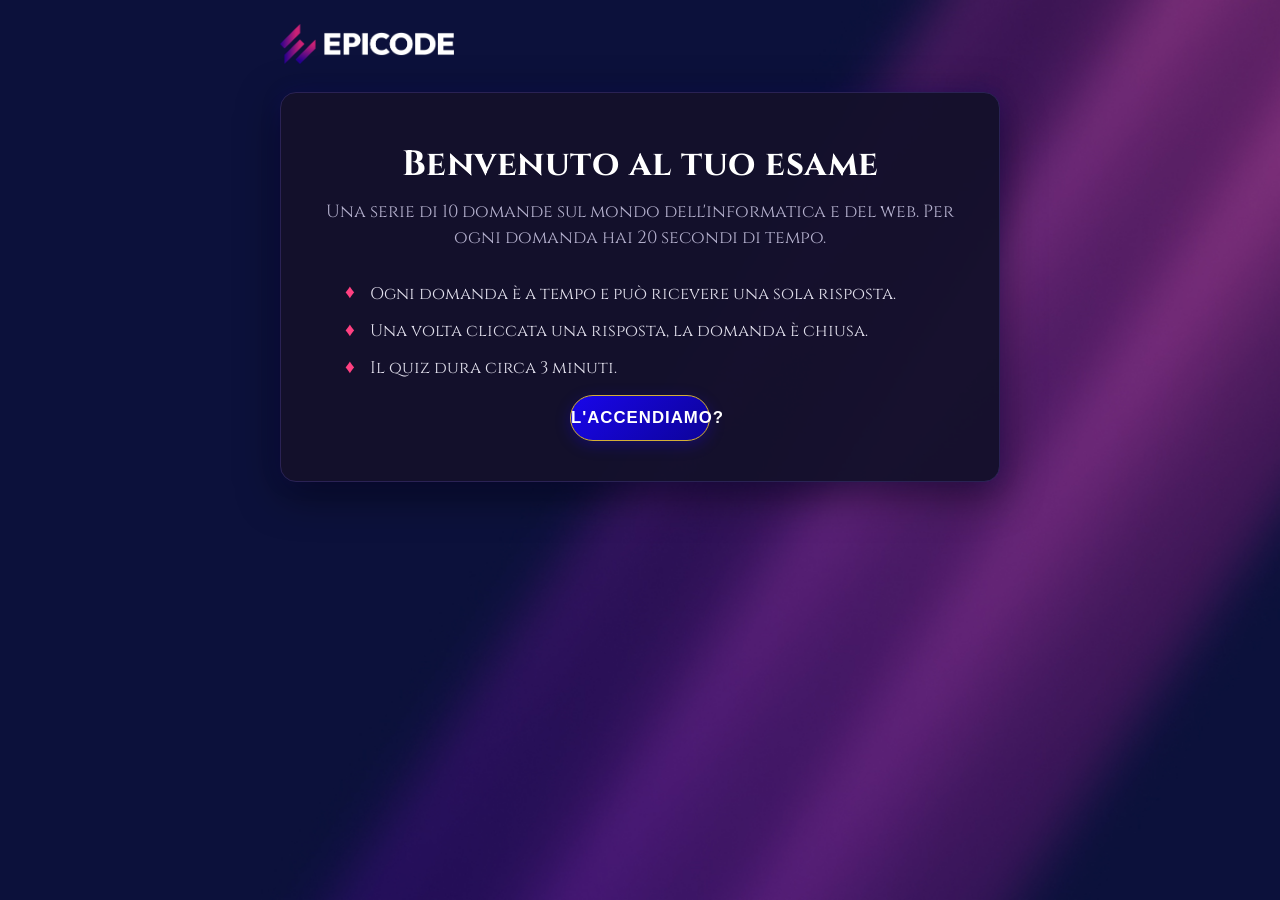
==== commit 95d39495: "aggiornamento file js" ====
--- a/index.html
+++ b/index.html
@@ -15,6 +15,6 @@
     
 
     </main>
-    <script src="script.js"></script>
+    <script type="module" src="./script.js"></script>
   </body>
 </html>
--- a/style.css
+++ b/style.css
@@ -632,108 +632,3 @@
 }
 
 
-/*
-function renderQuiz() {
-
-  const domanda = shuffledQuestions[currentQuestion];
-
-  // Contenitore principale
-  const schermata = creaElemento("section", "gameScreen quiz");
-
-  // Intestazione
-  const intestazione = creaElemento("div", "quizTop");
-
-  const contatore = creaElemento(
-    "div",
-    "quizRound",
-    `Domanda ${currentQuestion + 1} di ${TOTAL_QUESTIONS}`
-  );
-
-  const punteggio = creaElemento(
-    "div",
-    "score-box",
-    `Risposte corrette: ${score}`
-  );
-
-  intestazione.appendChild(contatore);
-  intestazione.appendChild(punteggio);
-
-  // Barra di avanzamento 
-  const barra = creaElemento("div", "progressTrack");
-  const riempimento = creaElemento("div", "progressFill");
-
-  // --- RIGA AGGIUNTA PER AGGIORNARE LA BARRA ---
-  riempimento.style.width = `${((currentQuestion + 1) / TOTAL_QUESTIONS) * 100}%`;
-
-  barra.appendChild(riempimento);
-
-  // Riquadro della domanda
-  const riquadroDomanda = creaElemento("div", "questionBox");
-  const testoDomanda = creaElemento("h2", "questionText", domanda.question);
-
-  riquadroDomanda.appendChild(testoDomanda);
-
-  // Area delle risposte
-  const areaRisposte = creaElemento("div", "answersArea");
-
-  const risposte = shuffleArray([
-    domanda.correct_answer,
-    ...domanda.incorrect_answers
-  ]);
-
-  const lettere = ["A", "B", "C", "D"];
-
-  risposte.forEach((risposta, indice) => {
-
-    const bottone = creaElemento("button", "answer");
-    bottone.type = "button";
-
-    const lettera = creaElemento(
-      "span",
-      "answerLetter",
-      lettere[indice]
-    );
-
-    const testo = creaElemento("span", "answerText", risposta);
-
-    bottone.appendChild(lettera);
-    bottone.appendChild(testo);
-
-    areaRisposte.appendChild(bottone);
-
-    bottone.addEventListener("click", () => {
-      manageClick(bottone, risposta, domanda);
-    });
-  });
-
-  // Timer centrale
-  const timer = creaElemento("div", "timer");
-  const centroTimer = creaElemento("div", "timerCore");
-  const valoreTimer = creaElemento("span", "", "20");
-
-  valoreTimer.id = "timerValue";
-
-  centroTimer.appendChild(valoreTimer);
-  timer.appendChild(centroTimer);
-  areaRisposte.appendChild(timer);
-
-  // Messaggio sotto le risposte
-  const messaggio = creaElemento(
-    "p",
-    "feedback",
-    "L'accendiamo?"
-  ); 
-  // Composizione della schermata
-  schermata.appendChild(intestazione);
-  schermata.appendChild(barra);
-  schermata.appendChild(riquadroDomanda);
-  schermata.appendChild(areaRisposte);
-  schermata.appendChild(messaggio);
-
-  // Inserisco la nuova schermata
-  app.appendChild(schermata);
-  //parte il timer
-  startTimer();
-}
-  
-*/
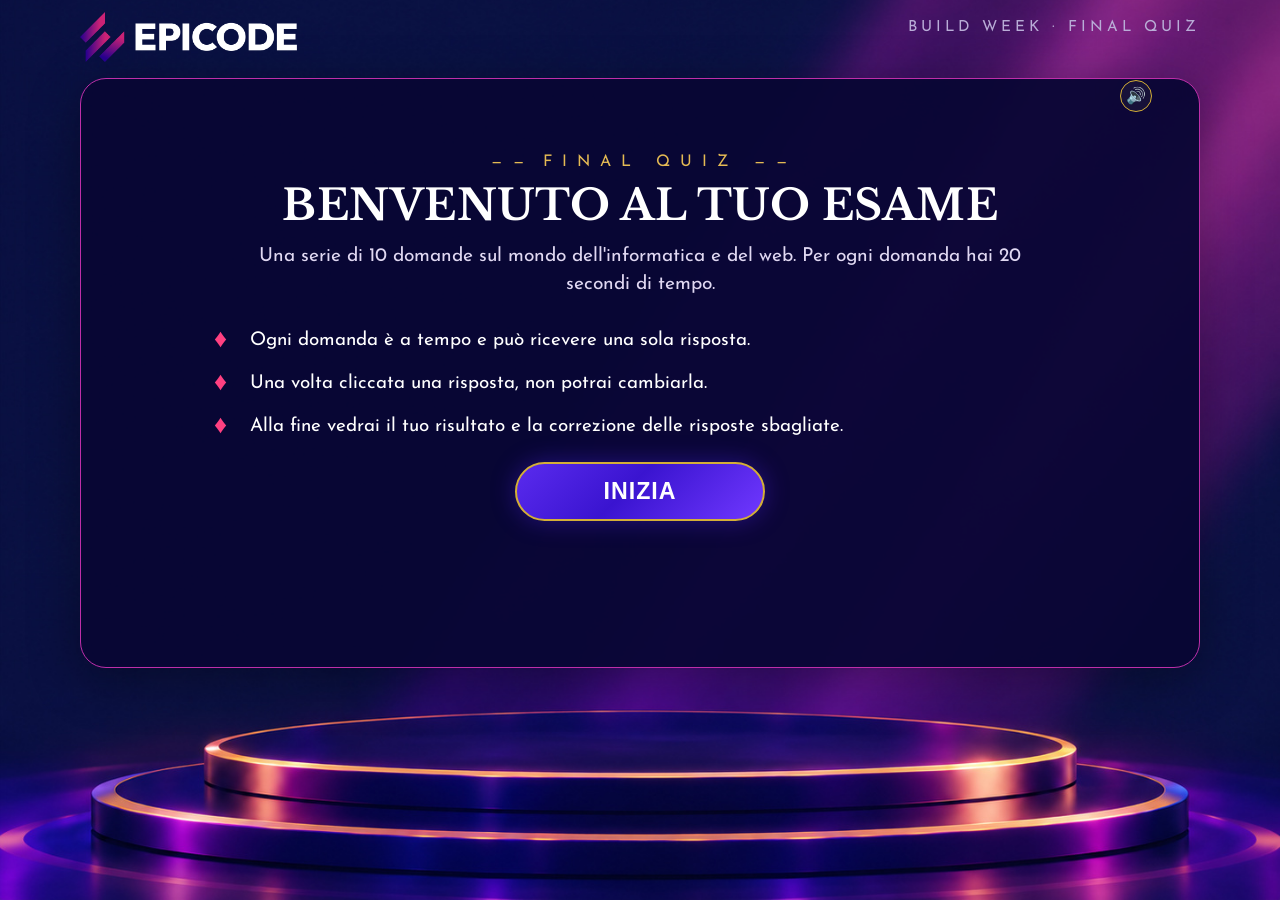
==== commit 7bec6904: "feat: personalizzazione finale UI, audio, animazioni e README" ====
--- a/index.html
+++ b/index.html
@@ -1,20 +1,24 @@
 <!DOCTYPE html>
 <html lang="it">
-  <head>
-    <meta charset="UTF-8" />
-    <meta name="viewport" content="width=device-width, initial-scale=1.0" />
-    <title>Quiz App</title>
-    <link rel="icon" href="assets/jerryscotty.jpeg">
-    <link rel="stylesheet" href="style.css" />
-  </head>
-  <body>
-    <header class="brand">
-      <img src="assets/epicode-logo.png" alt="Epicode" class="brand-logo" />
-    </header>
-    <main id="app">
-    
 
-    </main>
-    <script type="module" src="./script.js"></script>
-  </body>
+<head>
+  <meta charset="UTF-8" />
+  <meta name="viewport" content="width=device-width, initial-scale=1.0" />
+  <title>EPICODE Final Quiz</title>
+  <link rel="icon" href="assets/img/images.jpg">
+  <link rel="stylesheet" href="assets/css/style.css" />
+</head>
+
+<body>
+  <header class="brand">
+    <img src="assets/img/epicode-logo.png" alt="Epicode" class="brand-logo" />
+  </header>
+  <main id="app">
+    <!-- qui dentro vengono renderizzate le tre schermate dal JavaScript:
+           welcome, quiz, results -->
+
+  </main>
+  <script type="module" src="./assets/js/script.js"></script>
+</body>
+
 </html>
--- a/assets/css/style.css
+++ b/assets/css/style.css
@@ -0,0 +1,984 @@
+@import url('https://fonts.googleapis.com/css2?family=Cinzel:wght@400;600;700;800&family=Josefin+Sans:wght@400;500;600;700&family=Libre+Baskerville:wght@400;700&display=swap');
+
+/* Regole generali: azzeramento di margini e padding */
+
+* {
+  box-sizing: border-box;
+  margin: 0;
+  padding: 0;
+}
+
+/* Pagina: caratteri, sfondo e spaziature esterne */
+
+body {
+  font-family: "Segoe UI", Tahoma, Geneva, Verdana, sans-serif;
+  background: #0b091a url("../img/bg.jpg") center bottom / cover no-repeat fixed;
+  color: #ffffff;
+  min-height: 100vh;
+  padding: 12px 20px 18px;
+}
+
+/* Intestazione: contenitore del logo EPICODE */
+
+.brand {
+  width: 100%;
+  max-width: 1120px;
+  margin-bottom: 12px;
+  margin-left: auto;
+  margin-right: auto;
+  text-align: left;
+  position: relative;
+  min-height: 52px;
+}
+
+/* Logo: dimensioni ed effetto al passaggio del mouse */
+
+.brand-logo {
+  height: 50px;
+  transition: transform 0.3s ease;
+}
+
+.brand-logo:hover {
+  transform: scale(1.05);
+}
+
+/* Contenitore principale delle tre schermate */
+
+#app {
+  background: rgba(8, 6, 52, 0.94);
+  border: 1px solid #be2ea9;
+  border-radius: 26px;
+  max-width: 1120px;
+  width: 100%;
+  margin-left: auto;
+  margin-right: auto;
+  box-shadow: 0 12px 50px rgba(0, 0, 0, 0.35);
+  min-height: 590px;
+  height: auto;
+  padding: 20px 30px;
+}
+
+/* WELCOME - Titolo principale */
+
+#headerWelcome {
+  font-size: 2.65rem;
+  margin-top: 4px;
+  font-weight: 700;
+  color: #ffffff;
+  letter-spacing: 0.5px;
+  font-family: "Libre Baskerville", Georgia, serif;
+  text-align: center;
+  line-height: 1.2;
+  max-width: 920px;
+  text-transform: uppercase;
+  margin-left: auto;
+  margin-right: auto;
+}
+
+/* WELCOME - Descrizione del quiz */
+
+#paragraphWelcome {
+  margin-top: 12px;
+  margin-bottom: 28px;
+  color: #e0d8f2;
+  font-size: 1.2rem;
+  line-height: 1.45;
+  font-family: "Josefin Sans", "Segoe UI", sans-serif;
+  text-align: center;
+  max-width: 780px;
+  margin-left: auto;
+  margin-right: auto;
+}
+
+/* WELCOME - Elenco delle regole */
+
+#listWelcome {
+  position: relative;
+  padding-left: 24px;
+  font-size: 1.2rem;
+  color: #ffffff;
+  font-family: "Josefin Sans", "Segoe UI", sans-serif;
+  max-width: 900px;
+  margin: 0 auto 20px;
+}
+
+/* WELCOME - Testo delle singole regole */
+
+#listWelcome li {
+  list-style: none;
+  position: relative;
+  padding-left: 36px;
+  margin-bottom: 15px;
+  line-height: 1.5;
+  font-size: 1.18rem;
+}
+
+/* WELCOME - Rombo decorativo delle regole */
+
+#listWelcome li::before {
+  content: "♦";
+  position: absolute;
+  top: 50%;
+  left: 0;
+  transform: translateY(-50%);
+  color: #ff4081;
+  font-size: 1.6rem;
+}
+
+#listWelcome strong {
+  color: #e70909;
+}
+
+/* Stili delle risposte sbagliate: contenitore e dettagli */
+
+.wrong-answers-container {
+  width: 100%;
+  margin-top: 20px;
+  text-align: left;
+}
+
+.wrong-answers-container h3 {
+  font-size: 1.1rem;
+  color: #f87171;
+  margin-bottom: 12px;
+  font-weight: 700;
+}
+
+.wrong-item {
+  background: rgba(185, 28, 28, 0.15);
+  border: 1px solid rgba(248, 113, 113, 0.3);
+  border-radius: 12px;
+  padding: 12px 16px;
+  margin-bottom: 10px;
+}
+
+.wrong-question {
+  font-size: 0.95rem;
+  font-weight: 600;
+  color: #ffffff;
+  margin-bottom: 6px;
+}
+
+.wrong-user-choice {
+  font-size: 0.85rem;
+  color: #f87171;
+  margin-bottom: 2px;
+}
+
+.wrong-correct-choice {
+  font-size: 0.85rem;
+  color: #4ade80;
+  font-weight: 600;
+}
+
+/* Colori degli stati corretto e sbagliato */
+
+#aswercoretto {
+  background-color: green;
+}
+
+#aswersbagliato {
+  background-color: red;
+}
+
+/* WELCOME - Pulsante INIZIA e stati del pulsante */
+
+#buttonIdWelcome {
+  background: linear-gradient(135deg, #5a2bee 0%, #3a14d0 45%, #7038ff 100%);
+  border: 1.5px solid #d4af37;
+  border-radius: 40px;
+  width: 250px;
+  padding: 14px 20px;
+  margin-top: 10px;
+  font-family: "Segoe UI", sans-serif;
+  font-weight: bold;
+  font-size: 1.45rem;
+  color: #ffffff;
+  text-transform: uppercase;
+  letter-spacing: 1px;
+  transition: all 0.15s ease;
+  cursor: pointer;
+  box-shadow: 0 0 24px rgba(85, 34, 255, 0.35);
+  display: block;
+  margin-left: auto;
+  margin-right: auto;
+  border-width: 2px;
+}
+
+#buttonIdWelcome:hover {
+  background: #ffffff;
+  color: #1906ea;
+  border-color: #ffffff;
+  box-shadow: 0 6px 20px rgba(25, 6, 234, 0.5);
+  transform: translateY(-2px);
+}
+
+#buttonIdWelcome:active {
+  transform: translateY(0);
+}
+
+/* QUIZ - Barra superiore con numero domanda e punteggio */
+
+.quizTop {
+  display: grid;
+  grid-template-columns: 1fr 1fr;
+  justify-items: center;
+  text-align: center;
+  width: 100%;
+  position: relative;
+  margin-bottom: 12px;
+  background: rgba(20, 30, 81, 0.68);
+  border: 1px solid #4561a8;
+  color: #fbbf24;
+  font-weight: 700;
+  font-size: 1.1rem;
+  padding: 10px 18px;
+  border-radius: 22px;
+  box-shadow: 0 4px 12px rgba(0, 0, 0, 0.3);
+  row-gap: 4px;
+  align-items: center;
+  gap: 12px;
+}
+
+/* QUIZ - Riquadro che contiene la domanda */
+
+.questionBox {
+  width: 100%;
+  background: linear-gradient(160deg, #122259 0%, #0a1436 100%);
+  border: 2px solid #e2b54d;
+  border-radius: 31px;
+  padding: 24px 28px;
+  text-align: center;
+  margin-bottom: 22px;
+  box-shadow: inset 0 0 30px rgba(58, 83, 179, 0.18);
+  min-height: 140px;
+  display: grid;
+  place-items: center;
+}
+
+/* QUIZ - Contatore della domanda e punteggio */
+
+.quizRound {
+  font-size: 1.35rem;
+  font-weight: 600;
+  line-height: 1.4;
+  color: #ffffff;
+  font-family: "Cinzel", serif;
+  justify-self: start;
+}
+
+.score-box {
+  font-size: 1.35rem;
+  font-weight: 600;
+  line-height: 1.4;
+  color: #ffffff;
+  font-family: "Cinzel", serif;
+  justify-self: end;
+  text-align: right;
+}
+
+/* QUIZ - Messaggio sotto le risposte */
+
+.feedback {
+  color: #d4af37;
+  font-family: "Josefin Sans", "Segoe UI", sans-serif;
+  margin-top: 36px;
+  min-height: 1.5em;
+  font-size: 1.08rem;
+  line-height: 1.5;
+  text-align: center;
+  font-size: 1.5rem;
+  font-weight: 600;
+}
+
+/* QUIZ - Testo della domanda */
+
+.questionText {
+  color: #ffffff;
+  font-family: "Libre Baskerville", Georgia, serif;
+  font-size: 1.6rem;
+  font-weight: 700;
+  line-height: 1.4;
+  overflow-wrap: anywhere;
+}
+
+/* RISULTATI - Stile generale della percentuale */
+
+.score {
+  position: relative;
+  width: 100%;
+  color: #d4af37;
+  text-align: center;
+  font-family: "Cinzel", serif;
+  font-size: 60px;
+  margin: 0px 0px 4% 0px;
+  -webkit-text-stroke: 0.1px #ffffff;
+}
+
+/* QUIZ - Area delle risposte e disposizione a due colonne */
+
+.answersArea {
+  display: grid;
+  grid-template-columns: repeat(2, minmax(0, 1fr));
+  gap: 22px clamp(64px, 10vw, 88px);
+  position: relative;
+  width: 100%;
+  column-gap: 165px;
+  row-gap: 20px;
+  margin-top: 24px;
+}
+
+/* QUIZ - Spaziatura speciale per le domande Vero/Falso */
+
+.dueRisposte {
+    margin-top: 40px;
+    margin-bottom: 25px;
+}
+
+/* QUIZ - Pulsanti delle risposte */
+
+.answer {
+  background: linear-gradient(170deg, #13255d 0%, #10183d 100%);
+  border: 2px solid #dfb54c;
+  border-radius: 31px;
+  color: #ffffff;
+  font-weight: 600;
+  display: grid;
+  grid-template-columns: 48px minmax(0, 1fr);
+  align-items: center;
+  gap: 14px;
+  cursor: pointer;
+  transition: all 0.2s ease;
+  width: 100%;
+  text-align: left;
+  min-width: 0;
+  min-height: 82px;
+  padding: 14px 16px;
+  font-family: "Josefin Sans", "Segoe UI", sans-serif;
+  font-size: 1.05rem;
+  column-gap: 16px;
+}
+
+.answer:hover:not(:disabled) {
+  border-color: #fbbf24;
+  background: linear-gradient(180deg, #223166 0%, #131e47 100%);
+}
+
+/* QUIZ - Cerchietti con le lettere A, B, C, D */
+
+.answerLetter {
+  width: 44px;
+  height: 44px;
+  border-radius: 50%;
+  background: #0d1433;
+  color: #f5c654;
+  font-weight: 700;
+  font-size: 1.1rem;
+  display: grid;
+  place-items: center;
+  font-family: "Josefin Sans", "Segoe UI", sans-serif;
+  padding: 0;
+  line-height: 1;
+  text-align: center;
+  border: 1px solid #ca9a41;
+}
+
+/* QUIZ - Etichetta delle opzioni */
+
+.option-label {
+  min-width: 0;
+}
+
+/* QUIZ - Colori e simboli delle risposte corrette */
+
+.btn-option.correct,
+.answer.correct {
+  background: linear-gradient(180deg, #15803d 0%, #0f5127 100%) !important;
+  border-color: #4ade80 !important;
+  color: #ffffff !important;
+}
+
+.btn-option.correct .option-prefix,
+.answer.correct .answerLetter {
+  background: #4ade80;
+  color: #062e12;
+}
+
+/* QUIZ - Colori e simboli delle risposte sbagliate */
+
+.btn-option.wrong,
+.answer.wrong {
+  background: linear-gradient(180deg, #b91c1c 0%, #7f1d1d 100%) !important;
+  border-color: #fca5a5 !important;
+  color: #ffffff !important;
+}
+
+.btn-option.wrong .option-prefix,
+.answer.wrong .answerLetter {
+  background: #fca5a5;
+  color: #450a0a;
+}
+
+/* TIMER - Numero centrale e avviso negli ultimi secondi */
+
+#timerValue {
+  position: absolute;
+  top: 50%;
+  left: 50%;
+  transform: translate(-50%, -50%);
+  z-index: 10;
+  pointer-events: none;
+  width: 74px;
+  height: 74px;
+  border-radius: 50%;
+  background: transparent;
+  border: 0;
+  box-shadow: none;
+  font-size: 1.95rem;
+  font-weight: 700;
+  color: #ffffff;
+  text-align: center;
+  line-height: 74px;
+  font-family: "Josefin Sans", "Segoe UI", sans-serif;
+}
+
+#timerValue.warning {
+  border-color: #ef4444;
+  box-shadow: 0 0 15px rgba(239, 68, 68, 0.6);
+  animation: pulse-warn 0.8s infinite alternate;
+  color: #ffffff;
+}
+
+/* TIMER - Animazione di avvertimento */
+
+@keyframes pulse-warn {
+  from {
+    transform: translate(-50%, -50%) scale(1);
+  }
+
+  to {
+    transform: translate(-50%, -50%) scale(1.12);
+  }
+}
+
+/* RISULTATI - Titolo, sottotitolo ed esito */
+
+.tileWelcome {
+  color: white;
+  text-align: center;
+  font-family: "Cinzel", serif;
+  margin: 0% 0px 4% 0px;
+  font-size: 300%;
+}
+
+.subTitleResults {
+  color: #ffffff;
+  text-align: center;
+  font-family: "Cinzel", serif;
+  font-size: large;
+}
+
+.failed {
+  margin: 3%;
+  color: #9d0000;
+  text-align: center;
+  font-family: "Cinzel", serif;
+  font-size: 40px;
+}
+
+/* RISULTATI - Colori di base delle barre corrette e sbagliate */
+
+.corret {
+  background-color: #565656;
+  border-radius: 30px;
+}
+
+.corretBar,
+.correctBar {
+  background-color: #e3b94b;
+  border-radius: 30px;
+}
+
+.wrong {
+  background-color: #565656;
+  border-radius: 30px;
+}
+
+.incorrectBar {
+  background-color: #d4af37;
+  border-radius: 30px;
+  background: #ea4c9f;
+}
+
+/* RISULTATI - Pulsante RICOMINCIA ed effetto hover */
+
+#reset {
+  background: linear-gradient(135deg, #5a2bee 0%, #3a14d0 45%, #7038ff 100%);
+  border: 1.5px solid #d4af37;
+  border-radius: 30px;
+  width: 180px;
+  padding: 10px 14px;
+  margin-top: 4px;
+  font-family: "Josefin Sans", "Segoe UI", sans-serif;
+  font-weight: bold;
+  font-size: 1.3rem;
+  color: #ffffff;
+  text-transform: uppercase;
+  letter-spacing: 1px;
+  transition: all 0.3s cubic-bezier(0.25, 0.8, 0.25, 1);
+  cursor: pointer;
+  box-shadow: 0 4px 15px rgba(25, 6, 234, 0.3);
+  display: block;
+  margin-left: auto;
+  margin-right: auto;
+  border-width: 2px;
+}
+
+#reset:hover {
+  background: #ffffff;
+  color: #1906ea;
+  border-color: #ffffff;
+  box-shadow: 0 6px 20px rgba(25, 6, 234, 0.5);
+  transform: translateY(-2px);
+}
+
+/* QUIZ - Barra di avanzamento delle domande */
+
+.progressTrack {
+  width: 100%;
+  height: 14px;
+  margin-bottom: 16px;
+  background-color: #101630;
+  border: 1px solid rgba(115, 120, 180, 0.45);
+  border-radius: 999px;
+  overflow: hidden;
+  background: rgba(96, 100, 155, 0.45);
+}
+
+.progressFill {
+  width: 10%;
+  height: 100%;
+  background-color: #d4af37;
+  border-radius: 20px;
+  transition: width 0.4s ease;
+  background: linear-gradient(90deg, #ea4fa5 0%, #e5be4e 100%);
+}
+
+/* QUIZ - Dimensioni finali di contatore e punteggio */
+
+.quizRound,
+.score-box {
+  max-width: 100%;
+  font-family: "Josefin Sans", "Segoe UI", sans-serif;
+  font-size: 1.18rem;
+  font-weight: 700;
+  text-transform: uppercase;
+}
+
+/* QUIZ - Testi delle risposte e pulsanti disabilitati */
+
+.answerText {
+  line-height: 1.35;
+  overflow-wrap: break-word;
+  color: #ffffff;
+  font-size: 1rem;
+}
+
+.answer:disabled {
+  cursor: default;
+  opacity: 1;
+}
+
+/* TIMER - Posizione del cerchio e aspetto esterno */
+
+.timer {
+  position: absolute;
+  top: 50%;
+  left: 50%;
+  width: 104px;
+  height: 104px;
+  transform: translate(-50%, -50%);
+  z-index: 5;
+}
+
+.timerCore {
+  position: relative;
+  width: 100%;
+  height: 100%;
+  border-radius: 50%;
+  background: #f2ca57;
+  box-shadow: 0 0 18px rgba(242, 202, 87, 0.28);
+}
+
+/* Accessibilita: contorno visibile durante la navigazione con tastiera */
+
+.answer:focus-visible,
+#buttonIdWelcome:focus-visible,
+#reset:focus-visible {
+  outline: 3px solid #d4af37;
+}
+
+/* RISULTATI - Colore e dimensioni di PROMOSSO */
+
+.promoted {
+  margin: 3%;
+  color: #4ade80;
+  text-align: center;
+  font-family: "Cinzel", serif;
+  font-size: 40px;
+  font-weight: bold;
+}
+
+/* RISULTATI - Contenitori e riempimento delle barre */
+
+.container {
+  position: relative;
+  width: 100%;
+  height: 33px;
+  margin: 0;
+  background-color: #565656;
+  border: 0;
+  border-radius: 30px;
+  overflow: hidden;
+  background: rgba(101, 108, 149, 0.74);
+}
+
+.correctBar,
+.incorrectBar {
+  height: 100%;
+  transition: width 0.4s ease;
+}
+
+/* RISULTATI - Numeri visualizzati sulle barre */
+
+.container span {
+  position: absolute;
+  top: 12px;
+  right: 15px;
+  background-color: transparent;
+  color: white;
+  font-family: "Cinzel", serif;
+  font-size: 16px;
+  font-weight: bold;
+}
+
+/* COMPONENTI AGGIUNTI: ETICHETTA, TIMER E RISULTATI */
+
+/* Intestazione: scritta BUILD WEEK - FINAL QUIZ */
+
+.brand::after {
+  content: "BUILD WEEK · FINAL QUIZ";
+  position: absolute;
+  top: 8px;
+  right: 0;
+  color: #b9add7;
+  font-family: "Josefin Sans", "Segoe UI", sans-serif;
+  font-size: 0.95rem;
+  letter-spacing: 4px;
+  text-transform: uppercase;
+}
+
+/* WELCOME - Etichetta decorativa FINAL QUIZ */
+
+.screenEyebrow {
+  margin: 55px auto 10px;
+  color: #e4ba54;
+  text-align: center;
+  font-family: "Josefin Sans", "Segoe UI", sans-serif;
+  font-size: 1rem;
+  letter-spacing: 10px;
+  text-transform: uppercase;
+}
+
+.screenEyebrow::before,
+.screenEyebrow::after {
+  content: "— —";
+  letter-spacing: 3px;
+  margin: 0 16px;
+}
+
+/* TIMER - Cerchio interno e colore di allarme */
+
+.timerCore::before {
+  content: "";
+  position: absolute;
+  inset: 10px;
+  border-radius: 50%;
+  background: radial-gradient(circle at 35% 30%, #6d1636 0%, #23071c 72%);
+  z-index: 0;
+}
+
+.timer.warning .timerCore {
+  background: conic-gradient(#ff6363 0 100%, #ff6363 0 100%);
+  box-shadow: 0 0 20px rgba(255, 99, 99, 0.38);
+}
+
+/* RISULTATI - Titolo e lineette decorative */
+
+.titlewelcome,
+.tileWelcome {
+  font-size: 2.1rem;
+  margin-bottom: 12px;
+  text-transform: uppercase;
+}
+
+.resultsScreen .tileWelcome::before,
+.resultsScreen .tileWelcome::after,
+.titlewelcome::before,
+.titlewelcome::after {
+  content: "— —";
+  color: #d4af37;
+  font-size: 1rem;
+  letter-spacing: 3px;
+  margin: 0 14px;
+  vertical-align: middle;
+}
+
+/* RISULTATI - Disposizione percentuale e GIF */
+
+.resultsHero {
+    display: grid;
+    grid-template-columns: minmax(240px, 340px) minmax(300px, 510px);
+    gap: 30px;
+    align-items: center;
+    justify-content: center;
+    margin-bottom: 20px;
+    height: auto;
+}
+
+/* RISULTATI - Allineamento del verdetto */
+
+.resultsVerdict {
+    display: grid;
+    justify-items: center;
+    align-content: center;
+    gap: 12px;
+    padding-left: 0;
+    text-align: center;
+    transform: translateX(-45px);
+}
+
+/* RISULTATI - Dimensioni della percentuale e dell'esito */
+
+.resultsScreen .score {
+  position: static;
+  width: auto;
+  margin: 0;
+  color: #e8be52;
+  text-align: center;
+  font-family: "Cinzel", serif;
+  font-size: 5.5rem;
+}
+
+.resultsScreen .promoted,
+.resultsScreen .failed {
+  margin: 0;
+  text-align: center;
+  font-size: 2.6rem;
+}
+
+.resultsScreen .failed {
+  color: #ff5b91;
+}
+
+.resultsScreen .promoted {
+  color: #63e8ad;
+}
+
+.resultsScreen .subTitleResults {
+  text-align: center;
+  color: #e0d8f2;
+  font-family: "Josefin Sans", "Segoe UI", sans-serif;
+  font-size: 1.45rem;
+  margin: 0;
+}
+
+/* RISULTATI - Cornice e visualizzazione della GIF */
+
+.reactionFrame {
+    width: 100%;
+    height: auto;
+    aspect-ratio: 16 / 9;
+    overflow: hidden;
+    background: rgba(29, 34, 87, 0.88);
+    border: 2px solid #d4af37;
+    border-radius: 24px;
+}
+
+.reactionFrame video,
+.reactionFrame img {
+  display: block;
+  width: 100%;
+  height: 100%;
+  object-fit: contain;
+}
+
+.reactionFrame img {
+    object-fit: contain;
+}
+
+/* Adatto il contenitore alla GIF del promosso */
+.reactionPromosso {
+    width: 400px;
+    max-width: 100%;
+    height: auto;
+    aspect-ratio: 1 / 1;
+    margin-left: auto;
+    margin-right: auto;
+}
+
+/* RISULTATI - Segnaposto mostrato durante il caricamento */
+
+.reactionPlaceholder {
+  display: grid;
+  align-content: center;
+  justify-items: center;
+  width: 100%;
+  height: 100%;
+  padding: 22px;
+  text-align: center;
+}
+
+.reactionSymbol {
+  color: #eab74f;
+  font-size: 3rem;
+  line-height: 1;
+  margin-bottom: 14px;
+}
+
+.reactionLabel {
+  color: #ffffff;
+  font-family: "Segoe UI", sans-serif;
+  font-size: 2rem;
+  letter-spacing: 2px;
+  text-transform: uppercase;
+  margin-bottom: 12px;
+}
+
+.reactionHint {
+  color: #cfc5e5;
+  font-family: "Josefin Sans", "Segoe UI", sans-serif;
+  font-size: 1rem;
+}
+
+/* RISULTATI - Riepilogo delle risposte corrette e sbagliate */
+
+.summaryBars {
+  margin-bottom: 10px;
+}
+
+.summaryRow {
+  display: grid;
+  grid-template-columns: 210px minmax(0, 1fr);
+  align-items: center;
+  gap: 18px;
+  margin-bottom: 8px;
+}
+
+.summaryLabel {
+  color: #f0eafa;
+  font-family: "Josefin Sans", "Segoe UI", sans-serif;
+  font-size: 1.1rem;
+  font-weight: 700;
+}
+
+.summaryValue,
+.container span {
+  top: 50%;
+  transform: translateY(-50%);
+  color: #ffffff;
+  font-family: "Josefin Sans", "Segoe UI", sans-serif;
+  font-size: 1rem;
+  font-weight: 700;
+}
+
+/* RISULTATI - Titolo della sezione correzioni */
+
+.correctionsTitle {
+  color: #f2edf9;
+  font-family: "Josefin Sans", "Segoe UI", sans-serif;
+  font-size: 1.12rem;
+  margin: 10px 0 8px;
+}
+
+/* RISULTATI - Elenco delle risposte da correggere */
+
+.errorList {
+    display: grid;
+    gap: 14px;
+    margin-bottom: 20px;
+    max-height: none;
+    overflow: visible;
+}
+
+/* RISULTATI - Schede delle domande sbagliate */
+
+.errorCard {
+  background: rgba(80, 17, 72, 0.68);
+  border: 1px solid #f13e98;
+  border-radius: 16px;
+  padding: 14px 18px;
+}
+
+/* RISULTATI - Domanda nella scheda a tendina */
+
+.errorQuestion {
+  cursor: pointer;
+  color: #ffffff;
+  font-family: "Josefin Sans", "Segoe UI", sans-serif;
+  font-size: 1rem;
+  font-weight: 700;
+  list-style: revert;
+  margin-bottom: 10px;
+}
+
+/* RISULTATI - Risposta data e risposta corretta */
+
+.errorGiven {
+  color: #ff93b3;
+  font-family: "Josefin Sans", "Segoe UI", sans-serif;
+  font-size: 0.98rem;
+  margin-bottom: 6px;
+}
+
+.errorRight {
+  color: #7fe2a7;
+  font-family: "Josefin Sans", "Segoe UI", sans-serif;
+  font-size: 0.98rem;
+}
+
+/* RISULTATI - Messaggio quando non ci sono errori */
+
+.allCorrect {
+  color: #7fe2a7;
+  font-family: "Josefin Sans", "Segoe UI", sans-serif;
+  font-size: 1rem;
+}
+
+/* Pulsante per attivare e disattivare l'audio */
+
+#audioToggle {
+    position: fixed;
+    top: 80px;
+    right: 10%;
+    z-index: 100;
+
+    width: 32px;
+    height: 32px;
+
+    background-color: #171139;
+    color: white;
+    border: 1px solid #d4af37;
+    border-radius: 50%;
+
+    font-size: 16px;
+    cursor: pointer;
+
+    text-align: center;
+    padding: 0;
+    line-height: 30px;
+}
+
+#audioToggle:hover {
+    background-color: #4721ba;
+}
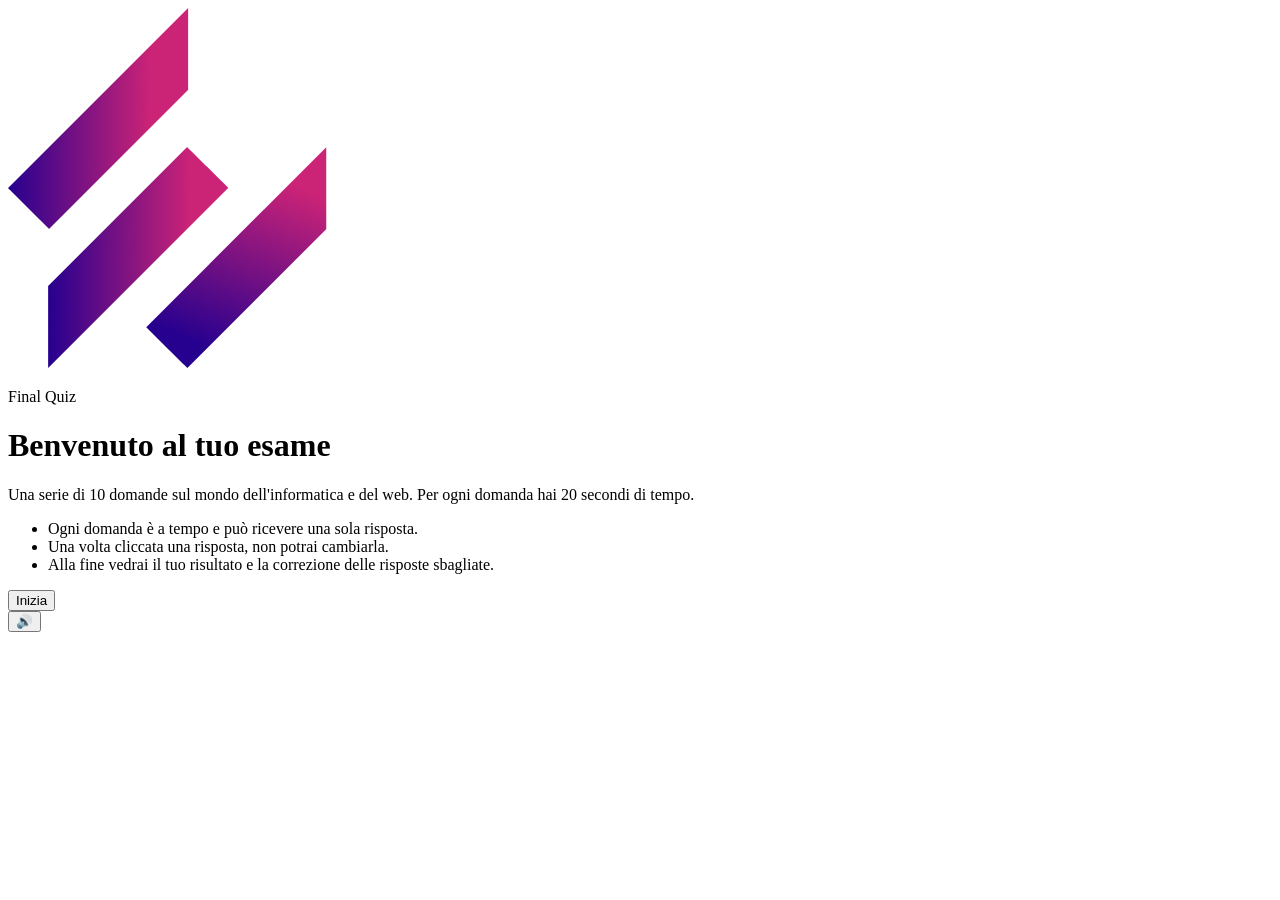
==== commit 95cd4cbc: "Modifica la struttura HTML per il Quiz App, aggiornando il titolo e i percorsi delle risorse" ====
--- a/index.html
+++ b/index.html
@@ -1,20 +1,18 @@
 <!DOCTYPE html>
 <html lang="it">
-
-<head>
-  <meta charset="UTF-8" />
-  <meta name="viewport" content="width=device-width, initial-scale=1.0" />
-  <title>EPICODE Final Quiz</title>
-  <link rel="icon" href="assets/img/images.jpg">
-  <link rel="stylesheet" href="assets/css/style.css" />
-</head>
-
-<body>
-  <header class="brand">
-    <img src="assets/img/epicode-logo.png" alt="Epicode" class="brand-logo" />
-  </header>
-  <main id="app">
-    <!-- qui dentro vengono renderizzate le tre schermate dal JavaScript:
+  <head>
+    <meta charset="UTF-8" />
+    <meta name="viewport" content="width=device-width, initial-scale=1.0" />
+    <title>Quiz App</title>
+    <link rel="icon" href="assets/images.jpg">
+    <link rel="stylesheet" href="style.css" />
+  </head>
+  <body>
+    <header class="brand">
+      <img src="assets/epicode-logo.png" alt="Epicode" class="brand-logo" />
+    </header>
+    <main id="app">
+      <!-- qui dentro vengono renderizzate le tre schermate dal JavaScript:
            welcome, quiz, results -->
 
   </main>
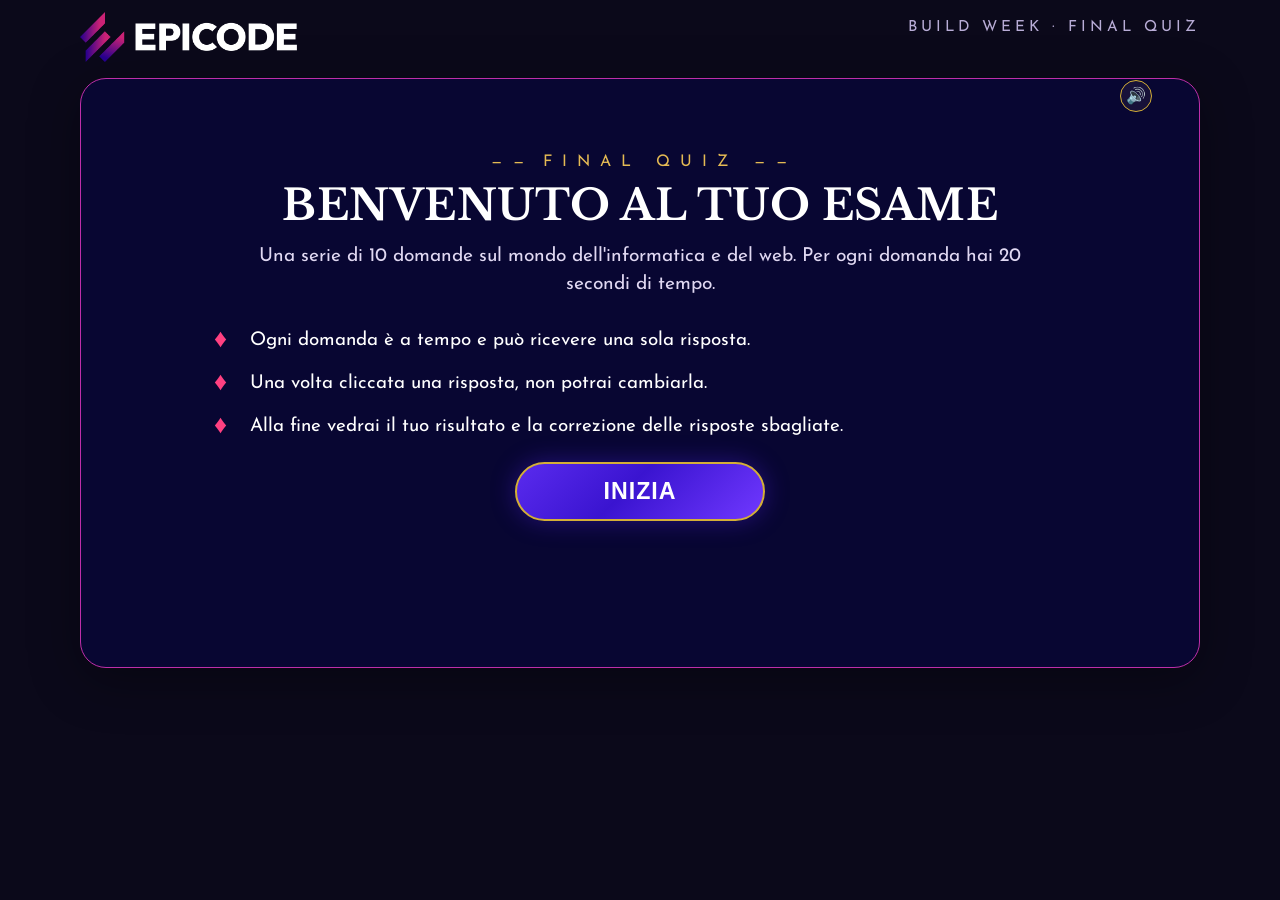
==== commit 9a29b3ae: "Aggiorna i percorsi delle risorse nel file HTML e CSS per garantire il corretto caricamento delle im" ====
--- a/index.html
+++ b/index.html
@@ -4,12 +4,12 @@
     <meta charset="UTF-8" />
     <meta name="viewport" content="width=device-width, initial-scale=1.0" />
     <title>Quiz App</title>
-    <link rel="icon" href="assets/images.jpg">
-    <link rel="stylesheet" href="style.css" />
+    <link rel="icon" href="/assets/img/images.jpg">
+    <link rel="stylesheet" href="/assets/css/style.css" />
   </head>
   <body>
     <header class="brand">
-      <img src="assets/epicode-logo.png" alt="Epicode" class="brand-logo" />
+      <img src="/assets/img/epicode-logo.png" alt="Epicode" class="brand-logo" />
     </header>
     <main id="app">
       <!-- qui dentro vengono renderizzate le tre schermate dal JavaScript:
--- a/assets/css/style.css
+++ b/assets/css/style.css
@@ -0,0 +1,984 @@
+@import url('https://fonts.googleapis.com/css2?family=Cinzel:wght@400;600;700;800&family=Josefin+Sans:wght@400;500;600;700&family=Libre+Baskerville:wght@400;700&display=swap');
+
+/* Regole generali: azzeramento di margini e padding */
+
+* {
+  box-sizing: border-box;
+  margin: 0;
+  padding: 0;
+}
+
+/* Pagina: caratteri, sfondo e spaziature esterne */
+
+body {
+  font-family: "Segoe UI", Tahoma, Geneva, Verdana, sans-serif;
+  background: #0b091a url("assets\img\bg.jpg") center bottom / cover no-repeat fixed;
+  color: #ffffff;
+  min-height: 100vh;
+  padding: 12px 20px 18px;
+}
+
+/* Intestazione: contenitore del logo EPICODE */
+
+.brand {
+  width: 100%;
+  max-width: 1120px;
+  margin-bottom: 12px;
+  margin-left: auto;
+  margin-right: auto;
+  text-align: left;
+  position: relative;
+  min-height: 52px;
+}
+
+/* Logo: dimensioni ed effetto al passaggio del mouse */
+
+.brand-logo {
+  height: 50px;
+  transition: transform 0.3s ease;
+}
+
+.brand-logo:hover {
+  transform: scale(1.05);
+}
+
+/* Contenitore principale delle tre schermate */
+
+#app {
+  background: rgba(8, 6, 52, 0.94);
+  border: 1px solid #be2ea9;
+  border-radius: 26px;
+  max-width: 1120px;
+  width: 100%;
+  margin-left: auto;
+  margin-right: auto;
+  box-shadow: 0 12px 50px rgba(0, 0, 0, 0.35);
+  min-height: 590px;
+  height: auto;
+  padding: 20px 30px;
+}
+
+/* WELCOME - Titolo principale */
+
+#headerWelcome {
+  font-size: 2.65rem;
+  margin-top: 4px;
+  font-weight: 700;
+  color: #ffffff;
+  letter-spacing: 0.5px;
+  font-family: "Libre Baskerville", Georgia, serif;
+  text-align: center;
+  line-height: 1.2;
+  max-width: 920px;
+  text-transform: uppercase;
+  margin-left: auto;
+  margin-right: auto;
+}
+
+/* WELCOME - Descrizione del quiz */
+
+#paragraphWelcome {
+  margin-top: 12px;
+  margin-bottom: 28px;
+  color: #e0d8f2;
+  font-size: 1.2rem;
+  line-height: 1.45;
+  font-family: "Josefin Sans", "Segoe UI", sans-serif;
+  text-align: center;
+  max-width: 780px;
+  margin-left: auto;
+  margin-right: auto;
+}
+
+/* WELCOME - Elenco delle regole */
+
+#listWelcome {
+  position: relative;
+  padding-left: 24px;
+  font-size: 1.2rem;
+  color: #ffffff;
+  font-family: "Josefin Sans", "Segoe UI", sans-serif;
+  max-width: 900px;
+  margin: 0 auto 20px;
+}
+
+/* WELCOME - Testo delle singole regole */
+
+#listWelcome li {
+  list-style: none;
+  position: relative;
+  padding-left: 36px;
+  margin-bottom: 15px;
+  line-height: 1.5;
+  font-size: 1.18rem;
+}
+
+/* WELCOME - Rombo decorativo delle regole */
+
+#listWelcome li::before {
+  content: "♦";
+  position: absolute;
+  top: 50%;
+  left: 0;
+  transform: translateY(-50%);
+  color: #ff4081;
+  font-size: 1.6rem;
+}
+
+#listWelcome strong {
+  color: #e70909;
+}
+
+/* Stili delle risposte sbagliate: contenitore e dettagli */
+
+.wrong-answers-container {
+  width: 100%;
+  margin-top: 20px;
+  text-align: left;
+}
+
+.wrong-answers-container h3 {
+  font-size: 1.1rem;
+  color: #f87171;
+  margin-bottom: 12px;
+  font-weight: 700;
+}
+
+.wrong-item {
+  background: rgba(185, 28, 28, 0.15);
+  border: 1px solid rgba(248, 113, 113, 0.3);
+  border-radius: 12px;
+  padding: 12px 16px;
+  margin-bottom: 10px;
+}
+
+.wrong-question {
+  font-size: 0.95rem;
+  font-weight: 600;
+  color: #ffffff;
+  margin-bottom: 6px;
+}
+
+.wrong-user-choice {
+  font-size: 0.85rem;
+  color: #f87171;
+  margin-bottom: 2px;
+}
+
+.wrong-correct-choice {
+  font-size: 0.85rem;
+  color: #4ade80;
+  font-weight: 600;
+}
+
+/* Colori degli stati corretto e sbagliato */
+
+#aswercoretto {
+  background-color: green;
+}
+
+#aswersbagliato {
+  background-color: red;
+}
+
+/* WELCOME - Pulsante INIZIA e stati del pulsante */
+
+#buttonIdWelcome {
+  background: linear-gradient(135deg, #5a2bee 0%, #3a14d0 45%, #7038ff 100%);
+  border: 1.5px solid #d4af37;
+  border-radius: 40px;
+  width: 250px;
+  padding: 14px 20px;
+  margin-top: 10px;
+  font-family: "Segoe UI", sans-serif;
+  font-weight: bold;
+  font-size: 1.45rem;
+  color: #ffffff;
+  text-transform: uppercase;
+  letter-spacing: 1px;
+  transition: all 0.15s ease;
+  cursor: pointer;
+  box-shadow: 0 0 24px rgba(85, 34, 255, 0.35);
+  display: block;
+  margin-left: auto;
+  margin-right: auto;
+  border-width: 2px;
+}
+
+#buttonIdWelcome:hover {
+  background: #ffffff;
+  color: #1906ea;
+  border-color: #ffffff;
+  box-shadow: 0 6px 20px rgba(25, 6, 234, 0.5);
+  transform: translateY(-2px);
+}
+
+#buttonIdWelcome:active {
+  transform: translateY(0);
+}
+
+/* QUIZ - Barra superiore con numero domanda e punteggio */
+
+.quizTop {
+  display: grid;
+  grid-template-columns: 1fr 1fr;
+  justify-items: center;
+  text-align: center;
+  width: 100%;
+  position: relative;
+  margin-bottom: 12px;
+  background: rgba(20, 30, 81, 0.68);
+  border: 1px solid #4561a8;
+  color: #fbbf24;
+  font-weight: 700;
+  font-size: 1.1rem;
+  padding: 10px 18px;
+  border-radius: 22px;
+  box-shadow: 0 4px 12px rgba(0, 0, 0, 0.3);
+  row-gap: 4px;
+  align-items: center;
+  gap: 12px;
+}
+
+/* QUIZ - Riquadro che contiene la domanda */
+
+.questionBox {
+  width: 100%;
+  background: linear-gradient(160deg, #122259 0%, #0a1436 100%);
+  border: 2px solid #e2b54d;
+  border-radius: 31px;
+  padding: 24px 28px;
+  text-align: center;
+  margin-bottom: 22px;
+  box-shadow: inset 0 0 30px rgba(58, 83, 179, 0.18);
+  min-height: 140px;
+  display: grid;
+  place-items: center;
+}
+
+/* QUIZ - Contatore della domanda e punteggio */
+
+.quizRound {
+  font-size: 1.35rem;
+  font-weight: 600;
+  line-height: 1.4;
+  color: #ffffff;
+  font-family: "Cinzel", serif;
+  justify-self: start;
+}
+
+.score-box {
+  font-size: 1.35rem;
+  font-weight: 600;
+  line-height: 1.4;
+  color: #ffffff;
+  font-family: "Cinzel", serif;
+  justify-self: end;
+  text-align: right;
+}
+
+/* QUIZ - Messaggio sotto le risposte */
+
+.feedback {
+  color: #d4af37;
+  font-family: "Josefin Sans", "Segoe UI", sans-serif;
+  margin-top: 36px;
+  min-height: 1.5em;
+  font-size: 1.08rem;
+  line-height: 1.5;
+  text-align: center;
+  font-size: 1.5rem;
+  font-weight: 600;
+}
+
+/* QUIZ - Testo della domanda */
+
+.questionText {
+  color: #ffffff;
+  font-family: "Libre Baskerville", Georgia, serif;
+  font-size: 1.6rem;
+  font-weight: 700;
+  line-height: 1.4;
+  overflow-wrap: anywhere;
+}
+
+/* RISULTATI - Stile generale della percentuale */
+
+.score {
+  position: relative;
+  width: 100%;
+  color: #d4af37;
+  text-align: center;
+  font-family: "Cinzel", serif;
+  font-size: 60px;
+  margin: 0px 0px 4% 0px;
+  -webkit-text-stroke: 0.1px #ffffff;
+}
+
+/* QUIZ - Area delle risposte e disposizione a due colonne */
+
+.answersArea {
+  display: grid;
+  grid-template-columns: repeat(2, minmax(0, 1fr));
+  gap: 22px clamp(64px, 10vw, 88px);
+  position: relative;
+  width: 100%;
+  column-gap: 165px;
+  row-gap: 20px;
+  margin-top: 24px;
+}
+
+/* QUIZ - Spaziatura speciale per le domande Vero/Falso */
+
+.dueRisposte {
+    margin-top: 40px;
+    margin-bottom: 25px;
+}
+
+/* QUIZ - Pulsanti delle risposte */
+
+.answer {
+  background: linear-gradient(170deg, #13255d 0%, #10183d 100%);
+  border: 2px solid #dfb54c;
+  border-radius: 31px;
+  color: #ffffff;
+  font-weight: 600;
+  display: grid;
+  grid-template-columns: 48px minmax(0, 1fr);
+  align-items: center;
+  gap: 14px;
+  cursor: pointer;
+  transition: all 0.2s ease;
+  width: 100%;
+  text-align: left;
+  min-width: 0;
+  min-height: 82px;
+  padding: 14px 16px;
+  font-family: "Josefin Sans", "Segoe UI", sans-serif;
+  font-size: 1.05rem;
+  column-gap: 16px;
+}
+
+.answer:hover:not(:disabled) {
+  border-color: #fbbf24;
+  background: linear-gradient(180deg, #223166 0%, #131e47 100%);
+}
+
+/* QUIZ - Cerchietti con le lettere A, B, C, D */
+
+.answerLetter {
+  width: 44px;
+  height: 44px;
+  border-radius: 50%;
+  background: #0d1433;
+  color: #f5c654;
+  font-weight: 700;
+  font-size: 1.1rem;
+  display: grid;
+  place-items: center;
+  font-family: "Josefin Sans", "Segoe UI", sans-serif;
+  padding: 0;
+  line-height: 1;
+  text-align: center;
+  border: 1px solid #ca9a41;
+}
+
+/* QUIZ - Etichetta delle opzioni */
+
+.option-label {
+  min-width: 0;
+}
+
+/* QUIZ - Colori e simboli delle risposte corrette */
+
+.btn-option.correct,
+.answer.correct {
+  background: linear-gradient(180deg, #15803d 0%, #0f5127 100%) !important;
+  border-color: #4ade80 !important;
+  color: #ffffff !important;
+}
+
+.btn-option.correct .option-prefix,
+.answer.correct .answerLetter {
+  background: #4ade80;
+  color: #062e12;
+}
+
+/* QUIZ - Colori e simboli delle risposte sbagliate */
+
+.btn-option.wrong,
+.answer.wrong {
+  background: linear-gradient(180deg, #b91c1c 0%, #7f1d1d 100%) !important;
+  border-color: #fca5a5 !important;
+  color: #ffffff !important;
+}
+
+.btn-option.wrong .option-prefix,
+.answer.wrong .answerLetter {
+  background: #fca5a5;
+  color: #450a0a;
+}
+
+/* TIMER - Numero centrale e avviso negli ultimi secondi */
+
+#timerValue {
+  position: absolute;
+  top: 50%;
+  left: 50%;
+  transform: translate(-50%, -50%);
+  z-index: 10;
+  pointer-events: none;
+  width: 74px;
+  height: 74px;
+  border-radius: 50%;
+  background: transparent;
+  border: 0;
+  box-shadow: none;
+  font-size: 1.95rem;
+  font-weight: 700;
+  color: #ffffff;
+  text-align: center;
+  line-height: 74px;
+  font-family: "Josefin Sans", "Segoe UI", sans-serif;
+}
+
+#timerValue.warning {
+  border-color: #ef4444;
+  box-shadow: 0 0 15px rgba(239, 68, 68, 0.6);
+  animation: pulse-warn 0.8s infinite alternate;
+  color: #ffffff;
+}
+
+/* TIMER - Animazione di avvertimento */
+
+@keyframes pulse-warn {
+  from {
+    transform: translate(-50%, -50%) scale(1);
+  }
+
+  to {
+    transform: translate(-50%, -50%) scale(1.12);
+  }
+}
+
+/* RISULTATI - Titolo, sottotitolo ed esito */
+
+.tileWelcome {
+  color: white;
+  text-align: center;
+  font-family: "Cinzel", serif;
+  margin: 0% 0px 4% 0px;
+  font-size: 300%;
+}
+
+.subTitleResults {
+  color: #ffffff;
+  text-align: center;
+  font-family: "Cinzel", serif;
+  font-size: large;
+}
+
+.failed {
+  margin: 3%;
+  color: #9d0000;
+  text-align: center;
+  font-family: "Cinzel", serif;
+  font-size: 40px;
+}
+
+/* RISULTATI - Colori di base delle barre corrette e sbagliate */
+
+.corret {
+  background-color: #565656;
+  border-radius: 30px;
+}
+
+.corretBar,
+.correctBar {
+  background-color: #e3b94b;
+  border-radius: 30px;
+}
+
+.wrong {
+  background-color: #565656;
+  border-radius: 30px;
+}
+
+.incorrectBar {
+  background-color: #d4af37;
+  border-radius: 30px;
+  background: #ea4c9f;
+}
+
+/* RISULTATI - Pulsante RICOMINCIA ed effetto hover */
+
+#reset {
+  background: linear-gradient(135deg, #5a2bee 0%, #3a14d0 45%, #7038ff 100%);
+  border: 1.5px solid #d4af37;
+  border-radius: 30px;
+  width: 180px;
+  padding: 10px 14px;
+  margin-top: 4px;
+  font-family: "Josefin Sans", "Segoe UI", sans-serif;
+  font-weight: bold;
+  font-size: 1.3rem;
+  color: #ffffff;
+  text-transform: uppercase;
+  letter-spacing: 1px;
+  transition: all 0.3s cubic-bezier(0.25, 0.8, 0.25, 1);
+  cursor: pointer;
+  box-shadow: 0 4px 15px rgba(25, 6, 234, 0.3);
+  display: block;
+  margin-left: auto;
+  margin-right: auto;
+  border-width: 2px;
+}
+
+#reset:hover {
+  background: #ffffff;
+  color: #1906ea;
+  border-color: #ffffff;
+  box-shadow: 0 6px 20px rgba(25, 6, 234, 0.5);
+  transform: translateY(-2px);
+}
+
+/* QUIZ - Barra di avanzamento delle domande */
+
+.progressTrack {
+  width: 100%;
+  height: 14px;
+  margin-bottom: 16px;
+  background-color: #101630;
+  border: 1px solid rgba(115, 120, 180, 0.45);
+  border-radius: 999px;
+  overflow: hidden;
+  background: rgba(96, 100, 155, 0.45);
+}
+
+.progressFill {
+  width: 10%;
+  height: 100%;
+  background-color: #d4af37;
+  border-radius: 20px;
+  transition: width 0.4s ease;
+  background: linear-gradient(90deg, #ea4fa5 0%, #e5be4e 100%);
+}
+
+/* QUIZ - Dimensioni finali di contatore e punteggio */
+
+.quizRound,
+.score-box {
+  max-width: 100%;
+  font-family: "Josefin Sans", "Segoe UI", sans-serif;
+  font-size: 1.18rem;
+  font-weight: 700;
+  text-transform: uppercase;
+}
+
+/* QUIZ - Testi delle risposte e pulsanti disabilitati */
+
+.answerText {
+  line-height: 1.35;
+  overflow-wrap: break-word;
+  color: #ffffff;
+  font-size: 1rem;
+}
+
+.answer:disabled {
+  cursor: default;
+  opacity: 1;
+}
+
+/* TIMER - Posizione del cerchio e aspetto esterno */
+
+.timer {
+  position: absolute;
+  top: 50%;
+  left: 50%;
+  width: 104px;
+  height: 104px;
+  transform: translate(-50%, -50%);
+  z-index: 5;
+}
+
+.timerCore {
+  position: relative;
+  width: 100%;
+  height: 100%;
+  border-radius: 50%;
+  background: #f2ca57;
+  box-shadow: 0 0 18px rgba(242, 202, 87, 0.28);
+}
+
+/* Accessibilita: contorno visibile durante la navigazione con tastiera */
+
+.answer:focus-visible,
+#buttonIdWelcome:focus-visible,
+#reset:focus-visible {
+  outline: 3px solid #d4af37;
+}
+
+/* RISULTATI - Colore e dimensioni di PROMOSSO */
+
+.promoted {
+  margin: 3%;
+  color: #4ade80;
+  text-align: center;
+  font-family: "Cinzel", serif;
+  font-size: 40px;
+  font-weight: bold;
+}
+
+/* RISULTATI - Contenitori e riempimento delle barre */
+
+.container {
+  position: relative;
+  width: 100%;
+  height: 33px;
+  margin: 0;
+  background-color: #565656;
+  border: 0;
+  border-radius: 30px;
+  overflow: hidden;
+  background: rgba(101, 108, 149, 0.74);
+}
+
+.correctBar,
+.incorrectBar {
+  height: 100%;
+  transition: width 0.4s ease;
+}
+
+/* RISULTATI - Numeri visualizzati sulle barre */
+
+.container span {
+  position: absolute;
+  top: 12px;
+  right: 15px;
+  background-color: transparent;
+  color: white;
+  font-family: "Cinzel", serif;
+  font-size: 16px;
+  font-weight: bold;
+}
+
+/* COMPONENTI AGGIUNTI: ETICHETTA, TIMER E RISULTATI */
+
+/* Intestazione: scritta BUILD WEEK - FINAL QUIZ */
+
+.brand::after {
+  content: "BUILD WEEK · FINAL QUIZ";
+  position: absolute;
+  top: 8px;
+  right: 0;
+  color: #b9add7;
+  font-family: "Josefin Sans", "Segoe UI", sans-serif;
+  font-size: 0.95rem;
+  letter-spacing: 4px;
+  text-transform: uppercase;
+}
+
+/* WELCOME - Etichetta decorativa FINAL QUIZ */
+
+.screenEyebrow {
+  margin: 55px auto 10px;
+  color: #e4ba54;
+  text-align: center;
+  font-family: "Josefin Sans", "Segoe UI", sans-serif;
+  font-size: 1rem;
+  letter-spacing: 10px;
+  text-transform: uppercase;
+}
+
+.screenEyebrow::before,
+.screenEyebrow::after {
+  content: "— —";
+  letter-spacing: 3px;
+  margin: 0 16px;
+}
+
+/* TIMER - Cerchio interno e colore di allarme */
+
+.timerCore::before {
+  content: "";
+  position: absolute;
+  inset: 10px;
+  border-radius: 50%;
+  background: radial-gradient(circle at 35% 30%, #6d1636 0%, #23071c 72%);
+  z-index: 0;
+}
+
+.timer.warning .timerCore {
+  background: conic-gradient(#ff6363 0 100%, #ff6363 0 100%);
+  box-shadow: 0 0 20px rgba(255, 99, 99, 0.38);
+}
+
+/* RISULTATI - Titolo e lineette decorative */
+
+.titlewelcome,
+.tileWelcome {
+  font-size: 2.1rem;
+  margin-bottom: 12px;
+  text-transform: uppercase;
+}
+
+.resultsScreen .tileWelcome::before,
+.resultsScreen .tileWelcome::after,
+.titlewelcome::before,
+.titlewelcome::after {
+  content: "— —";
+  color: #d4af37;
+  font-size: 1rem;
+  letter-spacing: 3px;
+  margin: 0 14px;
+  vertical-align: middle;
+}
+
+/* RISULTATI - Disposizione percentuale e GIF */
+
+.resultsHero {
+    display: grid;
+    grid-template-columns: minmax(240px, 340px) minmax(300px, 510px);
+    gap: 30px;
+    align-items: center;
+    justify-content: center;
+    margin-bottom: 20px;
+    height: auto;
+}
+
+/* RISULTATI - Allineamento del verdetto */
+
+.resultsVerdict {
+    display: grid;
+    justify-items: center;
+    align-content: center;
+    gap: 12px;
+    padding-left: 0;
+    text-align: center;
+    transform: translateX(-45px);
+}
+
+/* RISULTATI - Dimensioni della percentuale e dell'esito */
+
+.resultsScreen .score {
+  position: static;
+  width: auto;
+  margin: 0;
+  color: #e8be52;
+  text-align: center;
+  font-family: "Cinzel", serif;
+  font-size: 5.5rem;
+}
+
+.resultsScreen .promoted,
+.resultsScreen .failed {
+  margin: 0;
+  text-align: center;
+  font-size: 2.6rem;
+}
+
+.resultsScreen .failed {
+  color: #ff5b91;
+}
+
+.resultsScreen .promoted {
+  color: #63e8ad;
+}
+
+.resultsScreen .subTitleResults {
+  text-align: center;
+  color: #e0d8f2;
+  font-family: "Josefin Sans", "Segoe UI", sans-serif;
+  font-size: 1.45rem;
+  margin: 0;
+}
+
+/* RISULTATI - Cornice e visualizzazione della GIF */
+
+.reactionFrame {
+    width: 100%;
+    height: auto;
+    aspect-ratio: 16 / 9;
+    overflow: hidden;
+    background: rgba(29, 34, 87, 0.88);
+    border: 2px solid #d4af37;
+    border-radius: 24px;
+}
+
+.reactionFrame video,
+.reactionFrame img {
+  display: block;
+  width: 100%;
+  height: 100%;
+  object-fit: contain;
+}
+
+.reactionFrame img {
+    object-fit: contain;
+}
+
+/* Adatto il contenitore alla GIF del promosso */
+.reactionPromosso {
+    width: 400px;
+    max-width: 100%;
+    height: auto;
+    aspect-ratio: 1 / 1;
+    margin-left: auto;
+    margin-right: auto;
+}
+
+/* RISULTATI - Segnaposto mostrato durante il caricamento */
+
+.reactionPlaceholder {
+  display: grid;
+  align-content: center;
+  justify-items: center;
+  width: 100%;
+  height: 100%;
+  padding: 22px;
+  text-align: center;
+}
+
+.reactionSymbol {
+  color: #eab74f;
+  font-size: 3rem;
+  line-height: 1;
+  margin-bottom: 14px;
+}
+
+.reactionLabel {
+  color: #ffffff;
+  font-family: "Segoe UI", sans-serif;
+  font-size: 2rem;
+  letter-spacing: 2px;
+  text-transform: uppercase;
+  margin-bottom: 12px;
+}
+
+.reactionHint {
+  color: #cfc5e5;
+  font-family: "Josefin Sans", "Segoe UI", sans-serif;
+  font-size: 1rem;
+}
+
+/* RISULTATI - Riepilogo delle risposte corrette e sbagliate */
+
+.summaryBars {
+  margin-bottom: 10px;
+}
+
+.summaryRow {
+  display: grid;
+  grid-template-columns: 210px minmax(0, 1fr);
+  align-items: center;
+  gap: 18px;
+  margin-bottom: 8px;
+}
+
+.summaryLabel {
+  color: #f0eafa;
+  font-family: "Josefin Sans", "Segoe UI", sans-serif;
+  font-size: 1.1rem;
+  font-weight: 700;
+}
+
+.summaryValue,
+.container span {
+  top: 50%;
+  transform: translateY(-50%);
+  color: #ffffff;
+  font-family: "Josefin Sans", "Segoe UI", sans-serif;
+  font-size: 1rem;
+  font-weight: 700;
+}
+
+/* RISULTATI - Titolo della sezione correzioni */
+
+.correctionsTitle {
+  color: #f2edf9;
+  font-family: "Josefin Sans", "Segoe UI", sans-serif;
+  font-size: 1.12rem;
+  margin: 10px 0 8px;
+}
+
+/* RISULTATI - Elenco delle risposte da correggere */
+
+.errorList {
+    display: grid;
+    gap: 14px;
+    margin-bottom: 20px;
+    max-height: none;
+    overflow: visible;
+}
+
+/* RISULTATI - Schede delle domande sbagliate */
+
+.errorCard {
+  background: rgba(80, 17, 72, 0.68);
+  border: 1px solid #f13e98;
+  border-radius: 16px;
+  padding: 14px 18px;
+}
+
+/* RISULTATI - Domanda nella scheda a tendina */
+
+.errorQuestion {
+  cursor: pointer;
+  color: #ffffff;
+  font-family: "Josefin Sans", "Segoe UI", sans-serif;
+  font-size: 1rem;
+  font-weight: 700;
+  list-style: revert;
+  margin-bottom: 10px;
+}
+
+/* RISULTATI - Risposta data e risposta corretta */
+
+.errorGiven {
+  color: #ff93b3;
+  font-family: "Josefin Sans", "Segoe UI", sans-serif;
+  font-size: 0.98rem;
+  margin-bottom: 6px;
+}
+
+.errorRight {
+  color: #7fe2a7;
+  font-family: "Josefin Sans", "Segoe UI", sans-serif;
+  font-size: 0.98rem;
+}
+
+/* RISULTATI - Messaggio quando non ci sono errori */
+
+.allCorrect {
+  color: #7fe2a7;
+  font-family: "Josefin Sans", "Segoe UI", sans-serif;
+  font-size: 1rem;
+}
+
+/* Pulsante per attivare e disattivare l'audio */
+
+#audioToggle {
+    position: fixed;
+    top: 80px;
+    right: 10%;
+    z-index: 100;
+
+    width: 32px;
+    height: 32px;
+
+    background-color: #171139;
+    color: white;
+    border: 1px solid #d4af37;
+    border-radius: 50%;
+
+    font-size: 16px;
+    cursor: pointer;
+
+    text-align: center;
+    padding: 0;
+    line-height: 30px;
+}
+
+#audioToggle:hover {
+    background-color: #4721ba;
+}
